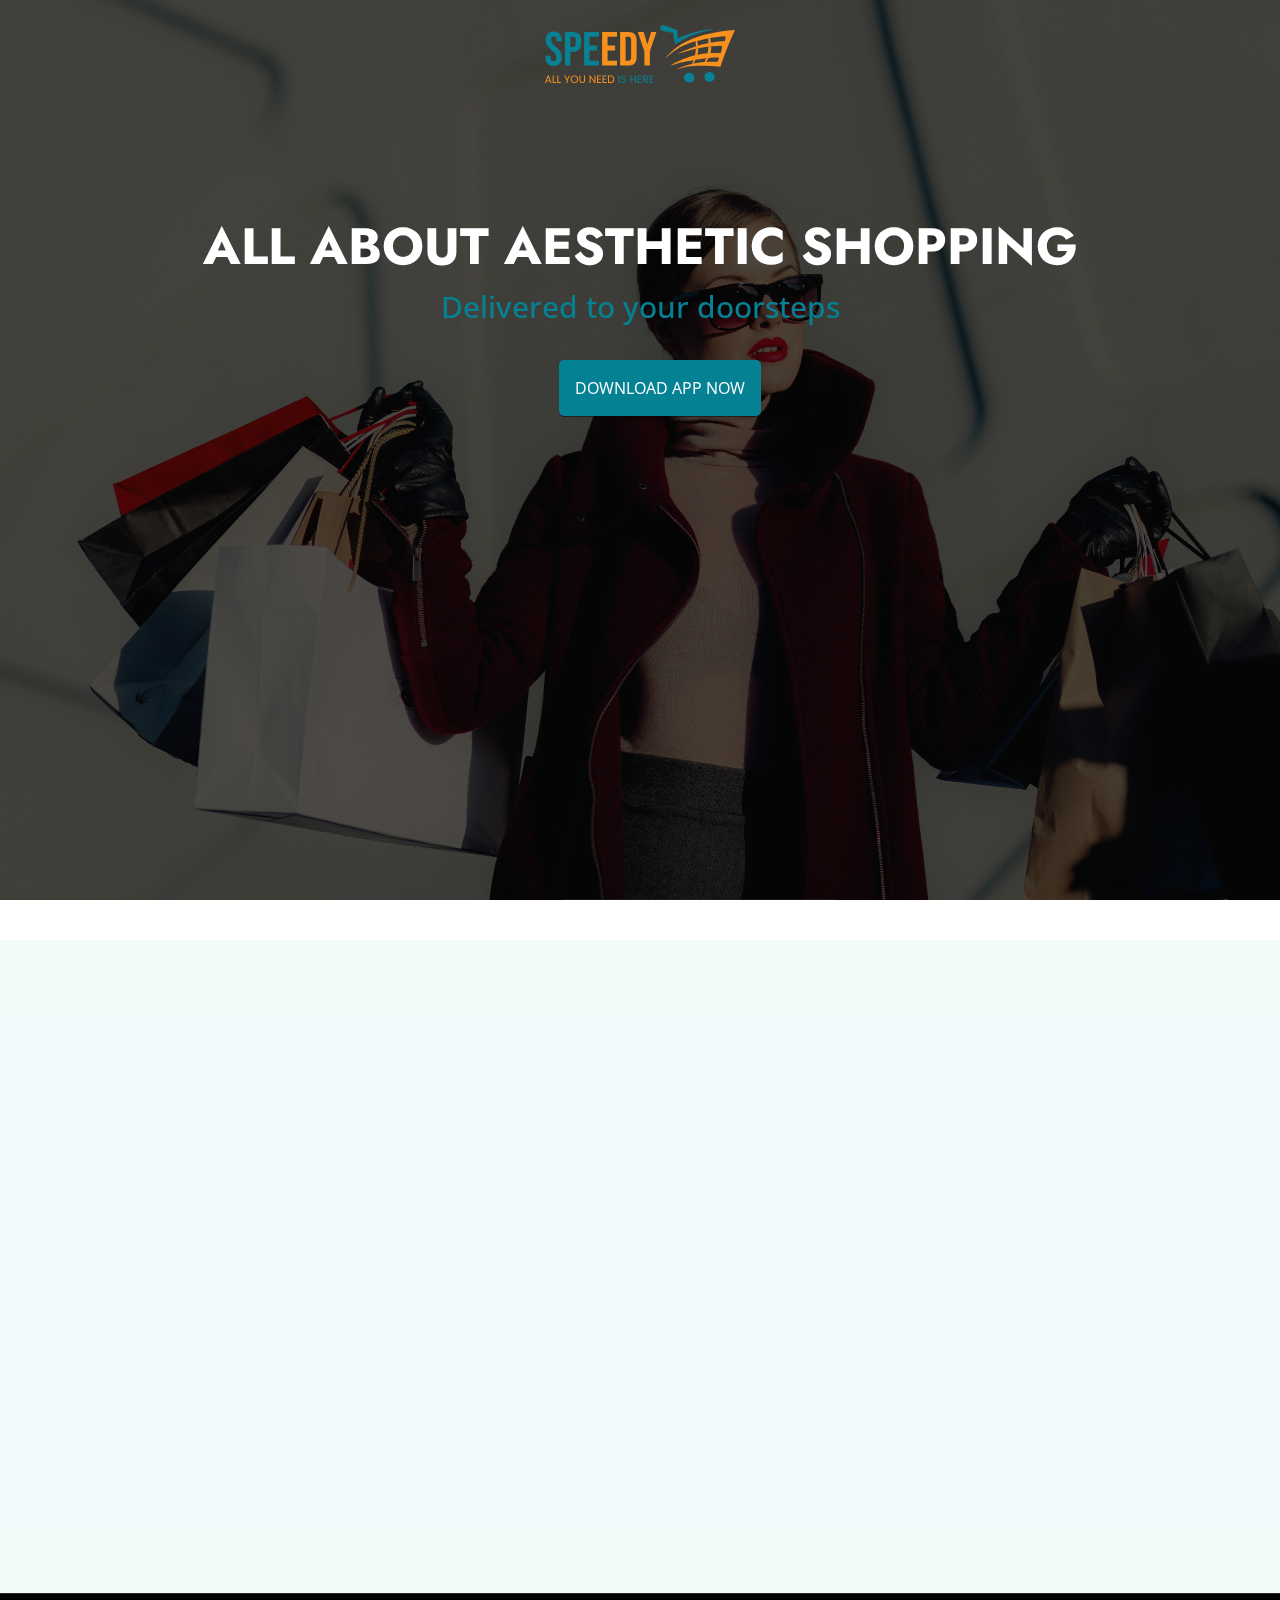
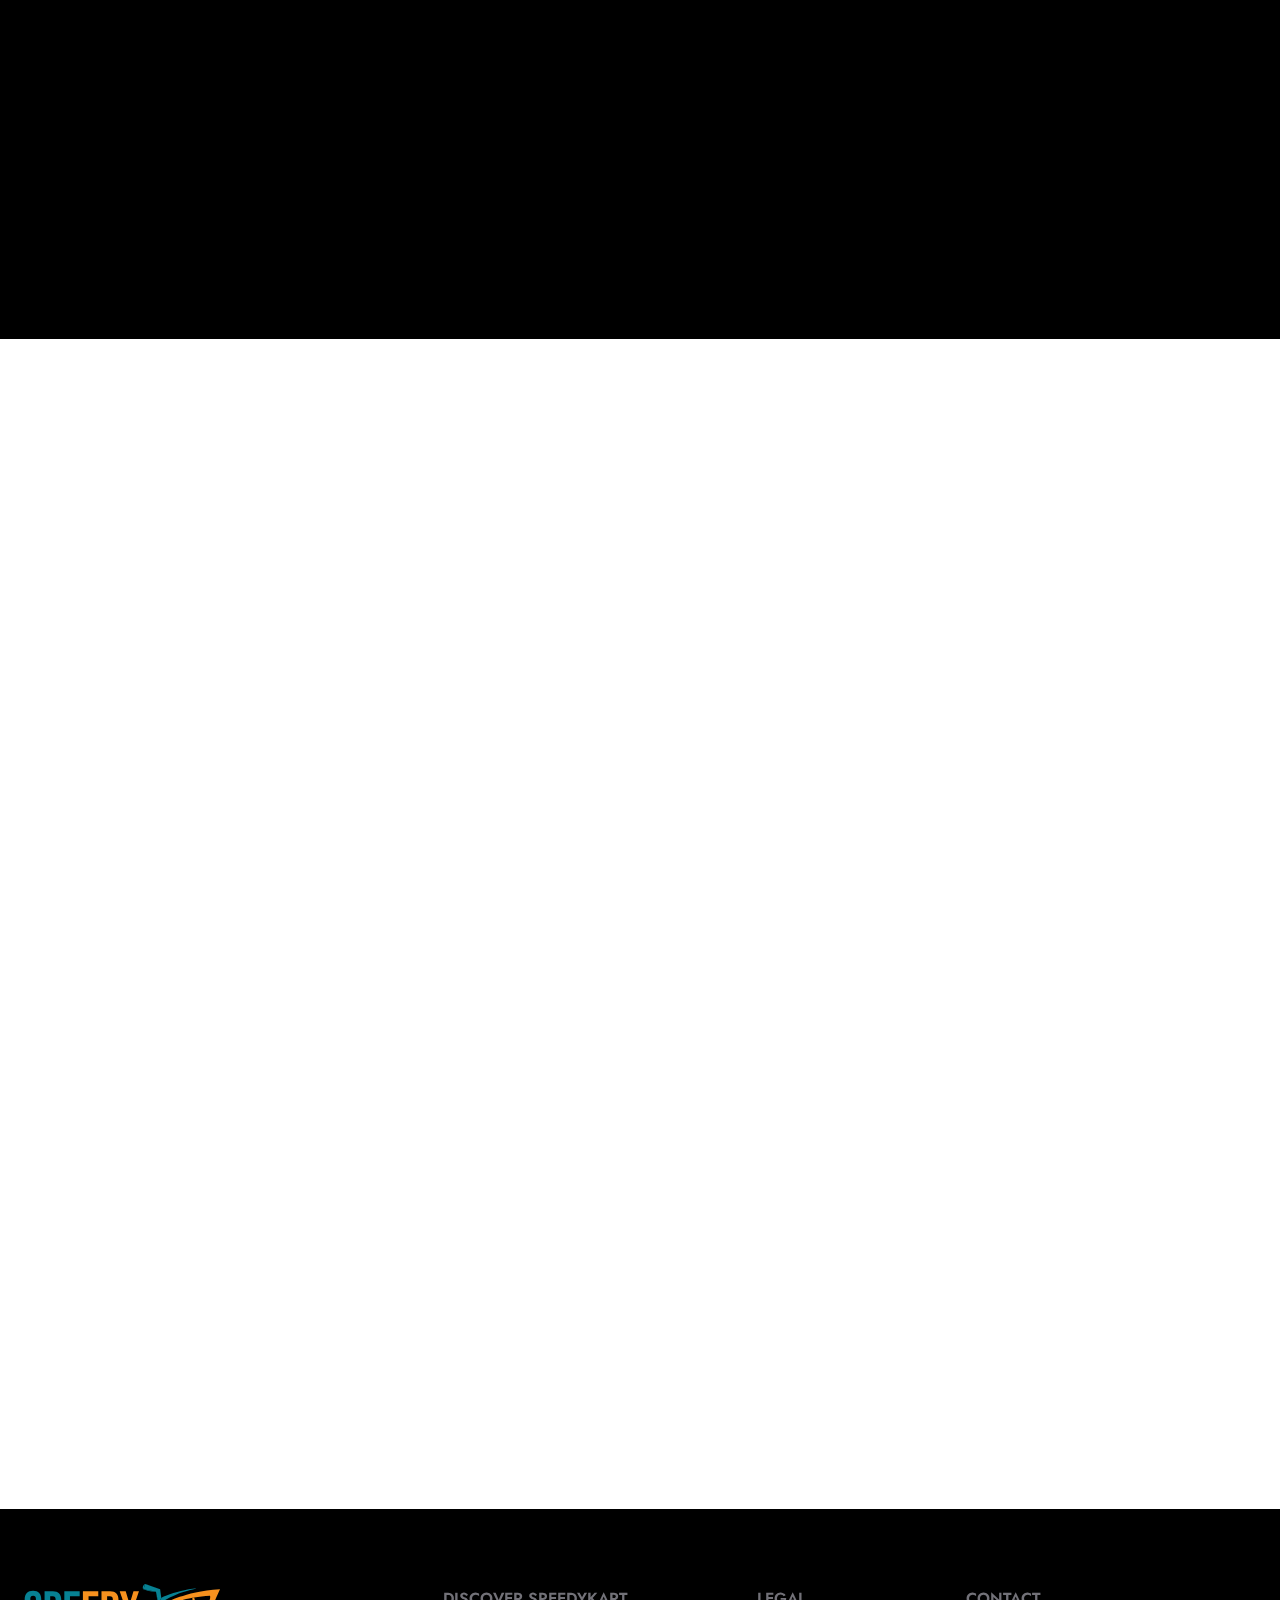
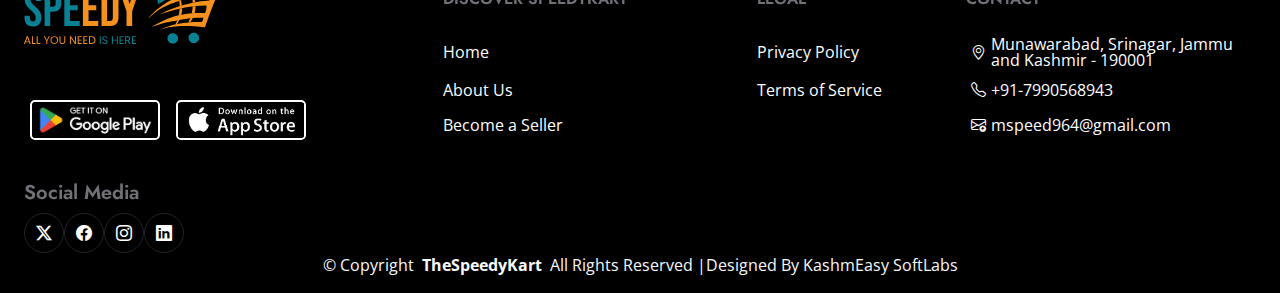
==== index.html @ 5833eb07 "Update index.html" ====
<!DOCTYPE html>
<html lang="en">

<head>
  <meta charset="utf-8">
  <meta content="width=device-width, initial-scale=1.0" name="viewport">
  <title>SpeedyKart</title>
  <meta content="" name="description">
  <meta content="" name="keywords">


  <link href="assets/img/splash_icon.png" rel="icon">
 
  <!-- Fonts -->
  <link href="https://fonts.googleapis.com" rel="preconnect">
  <link href="https://fonts.gstatic.com" rel="preconnect" crossorigin>
  <link
    href="https://fonts.googleapis.com/css2?family=Open+Sans:ital,wght@0,300;0,400;0,500;0,600;0,700;0,800;1,300;1,400;1,500;1,600;1,700;1,800&family=Poppins:ital,wght@0,100;0,200;0,300;0,400;0,500;0,600;0,700;0,800;0,900;1,100;1,200;1,300;1,400;1,500;1,600;1,700;1,800;1,900&family=Jost:ital,wght@0,100;0,200;0,300;0,400;0,500;0,600;0,700;0,800;0,900;1,100;1,200;1,300;1,400;1,500;1,600;1,700;1,800;1,900&display=swap"
    rel="stylesheet">

  <link href="assets/vendor/bootstrap/css/bootstrap.min.css" rel="stylesheet">
  <link href="assets/vendor/bootstrap-icons/bootstrap-icons.css" rel="stylesheet">
  <link href="assets/vendor/aos/aos.css" rel="stylesheet">
  <link href="assets/vendor/glightbox/css/glightbox.min.css" rel="stylesheet">
    <link href="assets/vendor/swiper/swiper-bundle.min.css" rel="stylesheet">
  <!-- Main CSS File -->
  <link href="./assets/css/main.css" rel="stylesheet">

</head>

<body>
 
  <header id="header" class="showcase">
    <div class="showcase-top">
      <img src="assets/img/Layer 1.svg" alt="">
    </div>
    <div class="showcase-content">
      <h1>all about aesthetic shopping</h1>
      <p>Delivered to your doorsteps</p>
      <a href="#download" class="button">
        download app now
      </a>
    </div>
    </header> 

    <!-- <div class="container-fluid container-xl position-relative d-flex align-items-center">

      <a href="index.html" class="logo d-flex align-items-center me-auto">
         <img src="assets/img/Layer 1.svg" alt="">   
      </a>

      <nav id="navmenu" class="navmenu">
        <ul>
          <li><a href="#" class="">Home</a></li>
          <li><a href="#about">About</a></li>
          <li><a href="#services">Services</a></li>
       
        
          <li><a href="#download">Contact</a></li> 
        </ul>
        <i class="mobile-nav-toggle d-xl-none bi bi-list"></i>
      </nav>

    </div>
  </header>


  <! -- Hero Section  -->
   <!-- <section id="hero" class="hero section">
    <div class="container-fluid">
      <div class="row">
      <div class="col-12 px-0" > 
           <div class="background" style="background-image:
             linear-gradient(to bottom, rgba(0, 0, 0, 0.0005), rgba(0, 0, 0, 0.3)),   
              url(./assets/img/fash.jpg); 
              background-size: cover; 
              background-position:center;
              height: 150vh;
              width:100vw">  
             <div class="col-lg-6 order-2 order-lg-1 d-flex flex-column justify-content-center" data-aos="zoom-out"> -->
              <!-- <img src="assets/img/Layer 1.svg" alt="" class="logo"> -->
              <!-- <h1>All About</h1>
              <p>Aesthetic Shopping</p> -->
               <!-- <h4>Delivered to your doorstep</h4>  -->

              <!-- <div class="d-flex"> -->
                <!-- <a href="#download" class="btn-get-started">Download Now</a>  -->
              <!-- </div> 
            </div>  -->
            <!-- <div class="col-lg-6 hero-img" data-aos="zoom-out" data-aos-delay="200">
            <img src="assets/img/shopp-removebg-preview.png" class="img-fluid animated" alt="">
          </div> -->
          <!-- </div>
          </div>
          </div> 
  </section>  -->
  


  <!-- Services Section -->
  <section id="services" class="services section">

    <div class="container section-title" data-aos="fade-up">
      <h2>SpeedyKart Services</h2>
      <p>Shop with ease and explore a wide range of products, or register as a vendor to start selling your own items
        today
        <br>Enjoy the convenience of quality shopping and seamless sales all in one place
      </p>
    </div>

    <div class="container">
      <div class="row gy-4">

        <div class="col-xl-3 col-md-6 d-flex" data-aos="fade-up" data-aos-delay="100">
          <div class="service-item position-relative">
            <div class="icon"><i class="bi bi-cart-check"></i></div>
            <h4><a href="#" class="stretched-link">Order your favourites</a></h4>
            <p>
              Add your favorite fashion, electronics, groceries, and more to your cart for a convenient one-stop
              shopping experience tailored to your unique needs.</p>
          </div>
        </div>

        <div class="col-xl-3 col-md-6 d-flex" data-aos="fade-up" data-aos-delay="200">
          <div class="service-item position-relative">
            <div class="icon"><i class="bi bi-bag-heart"></i></div>
            <h4><a href="#" class="stretched-link">Choose from the best around</a></h4>
            <p>Choose from a wide variety of products at unbeatable prices, available exclusively on SpeedyKart -
              Kashmir's top online store.</p>
          </div>
        </div>

        <div class="col-xl-3 col-md-6 d-flex" data-aos="fade-up" data-aos-delay="300">
          <div class="service-item position-relative">
            <div class="icon"><i class="bi bi-truck"></i></div>
            <h4><a href="#" class="stretched-link">Fast delivery at your doorstep</a></h4>
            <p>Enjoy fast delivery at your doorstep with SpeedyKart, Kashmir's premier online store for a wide variety
              of products.</p>
          </div>
        </div>

        <div class="col-xl-3 col-md-6 d-flex" data-aos="fade-up" data-aos-delay="400">
          <div class="service-item position-relative">
            <div class="icon"><i class="bi bi-credit-card-2-front"></i></div>
            <h4><a href="#" class="stretched-link">Safe payment methods</a></h4>
            <p>Experience fast delivery and safe payment methods with SpeedyKart, Kashmir's top online store for a wide
              variety of products.</p>
          </div>
        </div>
      </div>
    </div>
  </section>

  <!-- Call To Action Section -->
  <section id="call-to-action" class="call-to-action section">

    <img src="assets/img/pexels-chloekalaartist-1043473.jpg" alt="">

    <div class="container">

      <div class="row" data-aos="zoom-in" data-aos-delay="100">
        <div class="col-xl-9 text-center text-xl-start">
          <h3>Shop with best deals!</h3>
          <p>Shop with the best deals, offers, and discounts <br>at SpeedyKart, Kashmir's premier online store with fast
            delivery and safe payments</p>
        </div>
        <div class="col-xl-3 cta-btn-container text-center">
          <!-- <div class="icon"><i class="bi bi-cart-check"></i></div> -->
          <!-- <a class="cta-btn align-middle" href="#">Check</a> -->
        </div>
      </div>
    </div>
  </section>

  <!-- <div class="container section-title mt-5" data-aos="fade-up">
    <h2>Download</h2>
    </div>  -->
  <section id="download" class="download-section" data-aos="slide-right" data -aos-delay="100">
    <div class="container">
      <div class="row">
        <div class="col-sm-12 container innerapp-wrapper" style="background:#fa9107; height: 70vh; border-radius: 10px;">
          <div class="row">
            <div class="col-lg-5 col-md-12 align-self-center,order-2">
              <div class="app-screen">
                <!-- <div class="w-50"> -->
                  <!-- <img src="assets/img/mob-clips.png" class="position-absolute" style="bottom:200px; right:-100px;" /> -->
                  <img src="assets/img/mobileview2.png" alt="" class="screen w-25">
                   <!-- class="position-absolute" style="bottom:70px;" --> 
                </div>
              </div>

              <div class="col-lg-7 col-md-12 align-self-center order-1">
                <div class="app-content">
              <h3>Download Our App Today!</h3>
              <p>
                Get it now from the Apple App Store and Google Play Store!
              </p>
              <div class="downloads-container">
                <a href="#" target="blank" class="btn">
                    <img src="assets/img/google-play2.png" alt="" class="downloads">
                  </a>
                <a href="#" target="blank" class="btn">
                    <img src="assets/img/download2.png" alt="" class="downloads">
                  </a>
              </div>
            </div>
          </div>
        </div>
      </div>
    </div>
    </div>
  </section>

   

  <!-- About Section -->
  <section id="about" class="about section">

    <div class="container section-title" data-aos="fade-up">
      <h2>About Us</h2>
    </div>
    <div class="container">
      <div class="row gy-4">
        <div class="col-lg-6 content" data-aos="fade-up" data-aos-delay="100">
          <p>

          </p>
          <ul>
            <li><i class="bi bi-check2-circle"></i> <span>ONLINE SHOPPING MADE EASY AT SPEEDYKART</span></li>
            <li><i class="bi bi-check2-circle"></i> <span>BEST ONLINE BUSINESS SITE IN KASHMIR FOR FASHION</span></li>
            <li><i class="bi bi-check2-circle"></i> <span>WIDE RANGE OF PRODUCTS AT UNBEATABLE PRICES</span></li>
          </ul>
        </div>
        <div class="col-lg-6" data-aos="fade-up" data-aos-delay="200">
          <p>Welcome to SpeedyKart, Kashmir's premier online shopping destination. Our platform offers an effortless
            shopping experience with a wide range of products at unbeatable prices. As the best online business site for
            fashion in Kashmir, SpeedyKart ensures you have access to the latest trends and essential items, all from
            the comfort of your home.

            For vendors, SpeedyKart provides an exceptional platform to reach a broader audience, ensuring seamless
            transactions and dedicated support. Join us today and experience the best services in Kashmir, where
            convenience meets quality.</p>
        </div>
      </div>
    </div>
  </section>

  <div class="container-fluid footer-top">
    <div class="row px-0 mx-0">
      <div class="col-lg-4 col-md-6 footer-about">
        <img src="assets/img/Layer 1.svg" alt="Brand Logo" style="height:60px" class="logos w-90">

        <div class="footer-contact">
          <div class="downloads-bottom">
            <a href="#" target="blank" class="btn">
                <img src="assets/img/google-play2.png" alt="" style="height:40px" class="download">
              </a>
            <a href="#" target="blank" class="btn">
                <img src="assets/img/download2.png" alt="" style="height:40px" class="download">
              </a>
          </div>
        </div>
      </div>

      <div class="col-lg-3 col-md-3 footer-links d-block justify-content-center">
        <h4>DISCOVER SPEEDYKART</h4>
        <ul>
       
          <li><a href="#">Home</a></li>
          <li><a href="#about">About Us</a></li>
          <li><a href="#about">Become a Seller</a></li>
        </ul>
      </div>
      
      <div class="col-lg-2 col-md-3 footer-links d-block justify-content-center">
        <h4>LEGAL</h4>
        <ul>
          <li><a href="privacy.html">Privacy
            Policy</a></li>
          <li><a href="terms.html">Terms of
            Service</a>
          </li>
        </ul>
      </div>
      <div class="col-lg-3 col-md-3 footer-links">
        <h4>CONTACT</h4>
        <ul>
          <li>
            <i class="bi bi-geo-alt"></i> 
            <a href="#">Munawarabad, Srinagar, Jammu and
              Kashmir - 190001</a></li>
          <li><i class="bi bi-telephone"></i> <a href="#">+91-7990568943</a></li>
          <li><i class="bi bi-envelope-arrow-up"></i> <a href="#">mspeed964@gmail.com</a></li>
        </ul>
      </div>
      <div class="follow d-block">
        <h4>Social Media</h4>
        <div class="social-links d-flex">
          <a href=""><i class="bi bi-twitter-x p-2"></i></a>
          <a href=""><i class="bi bi-facebook p-2"></i></a>
          <a href=""><i class="bi bi-instagram p-2"></i></a>
          <a href=""><i class="bi bi-linkedin p-2"></i></a>
        </div>
      
  <div class="container-fluid copyright text-center text-light">
    <p>© <span>Copyright</span> <strong class="px-1 sitename">TheSpeedyKart</strong> <span>All Rights Reserved |Designed By KashmEasy
        SoftLabs</span></p>
  </div>

  <!-- Scroll Top  -->
  <a href="#" id="scroll-top" class="scroll-top d-flex align-items-center justify-content-center"><i
      class="bi bi-arrow-up-short"></i></a>


  <!-- Vendor JS Files -->
  <script src="assets/vendor/bootstrap/js/bootstrap.bundle.min.js"></script>
  <script src="assets/vendor/php-email-form/validate.js"></script>
  <script src="assets/vendor/aos/aos.js"></script>
  <script src="assets/vendor/glightbox/js/glightbox.min.js"></script>
  <script src="assets/vendor/swiper/swiper-bundle.min.js"></script>
  <script src="assets/vendor/waypoints/noframework.waypoints.js"></script>
  <script src="assets/vendor/imagesloaded/imagesloaded.pkgd.min.js"></script>
  <script src="assets/vendor/isotope-layout/isotope.pkgd.min.js"></script>

  <!-- Main JS File -->
  <script src="assets/js/main.js"></script>
  <script>
    AOS.init();
  </script>
</body>

</html>
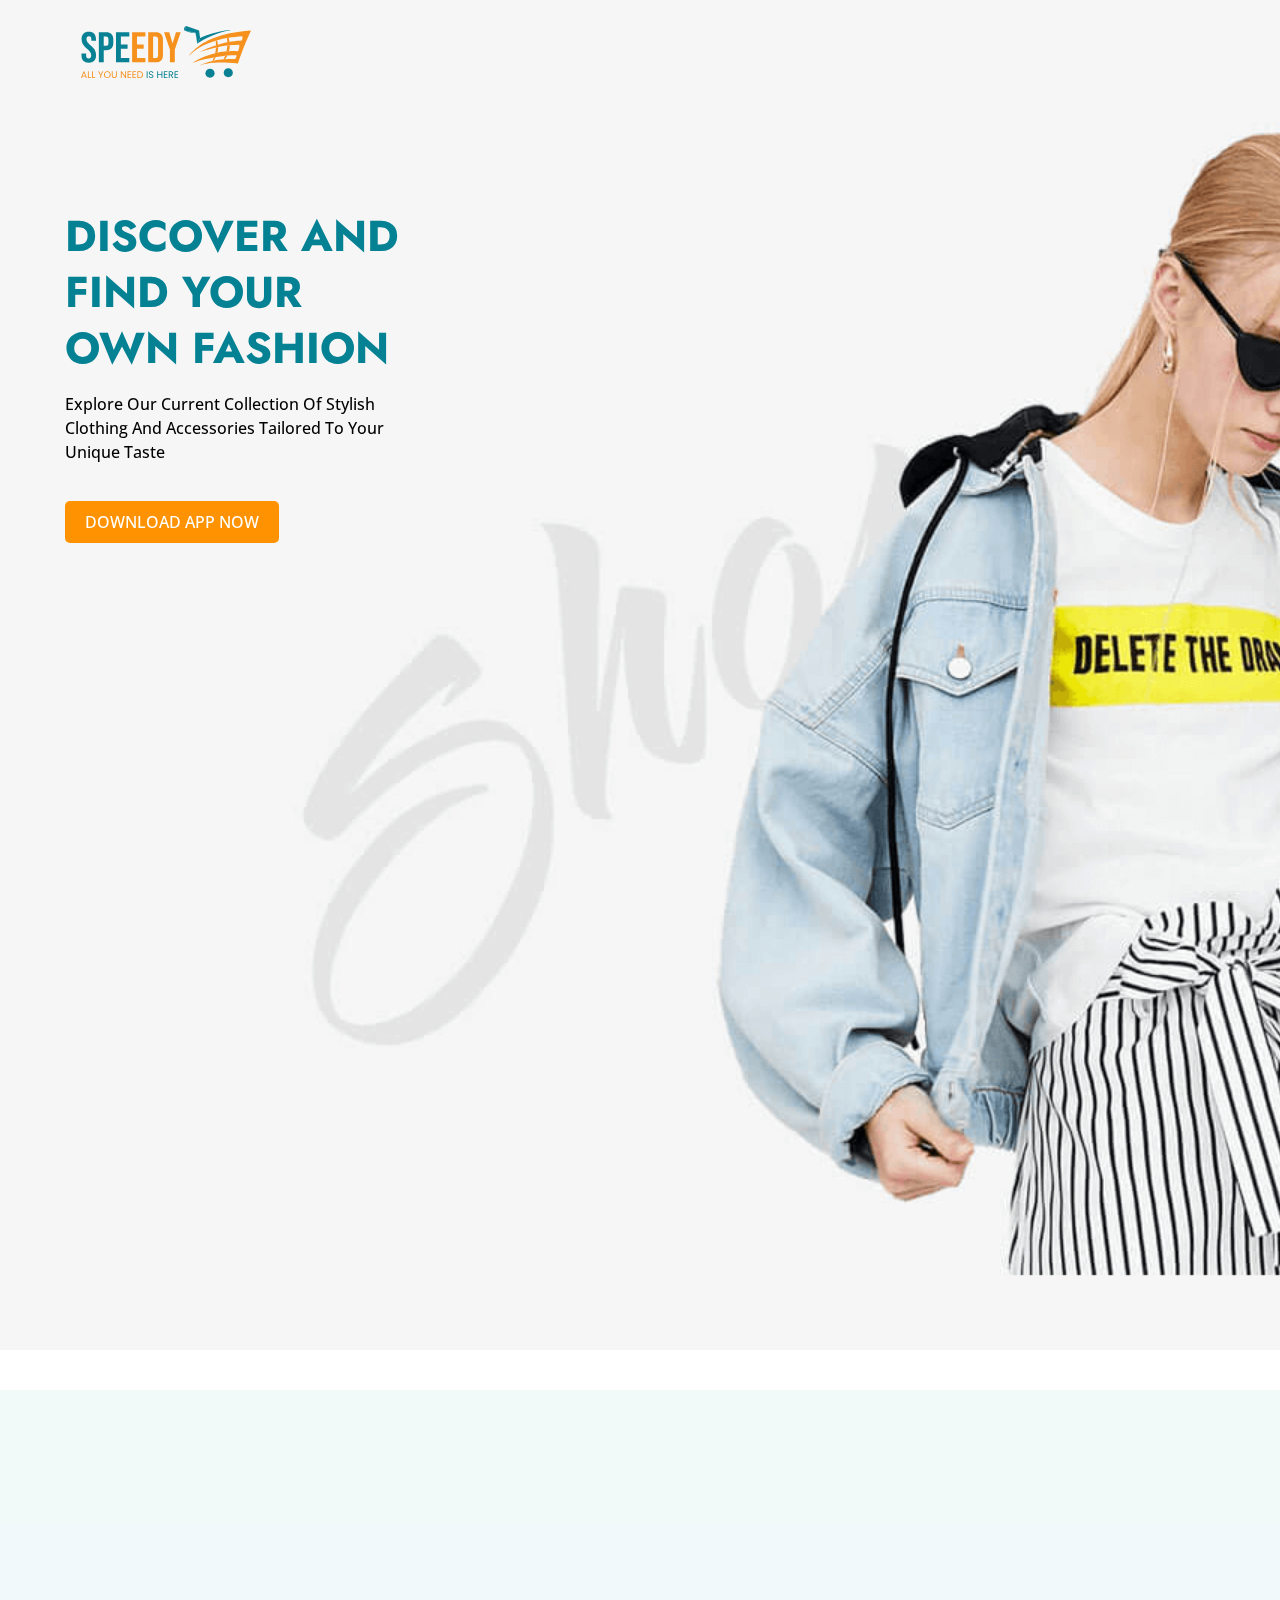
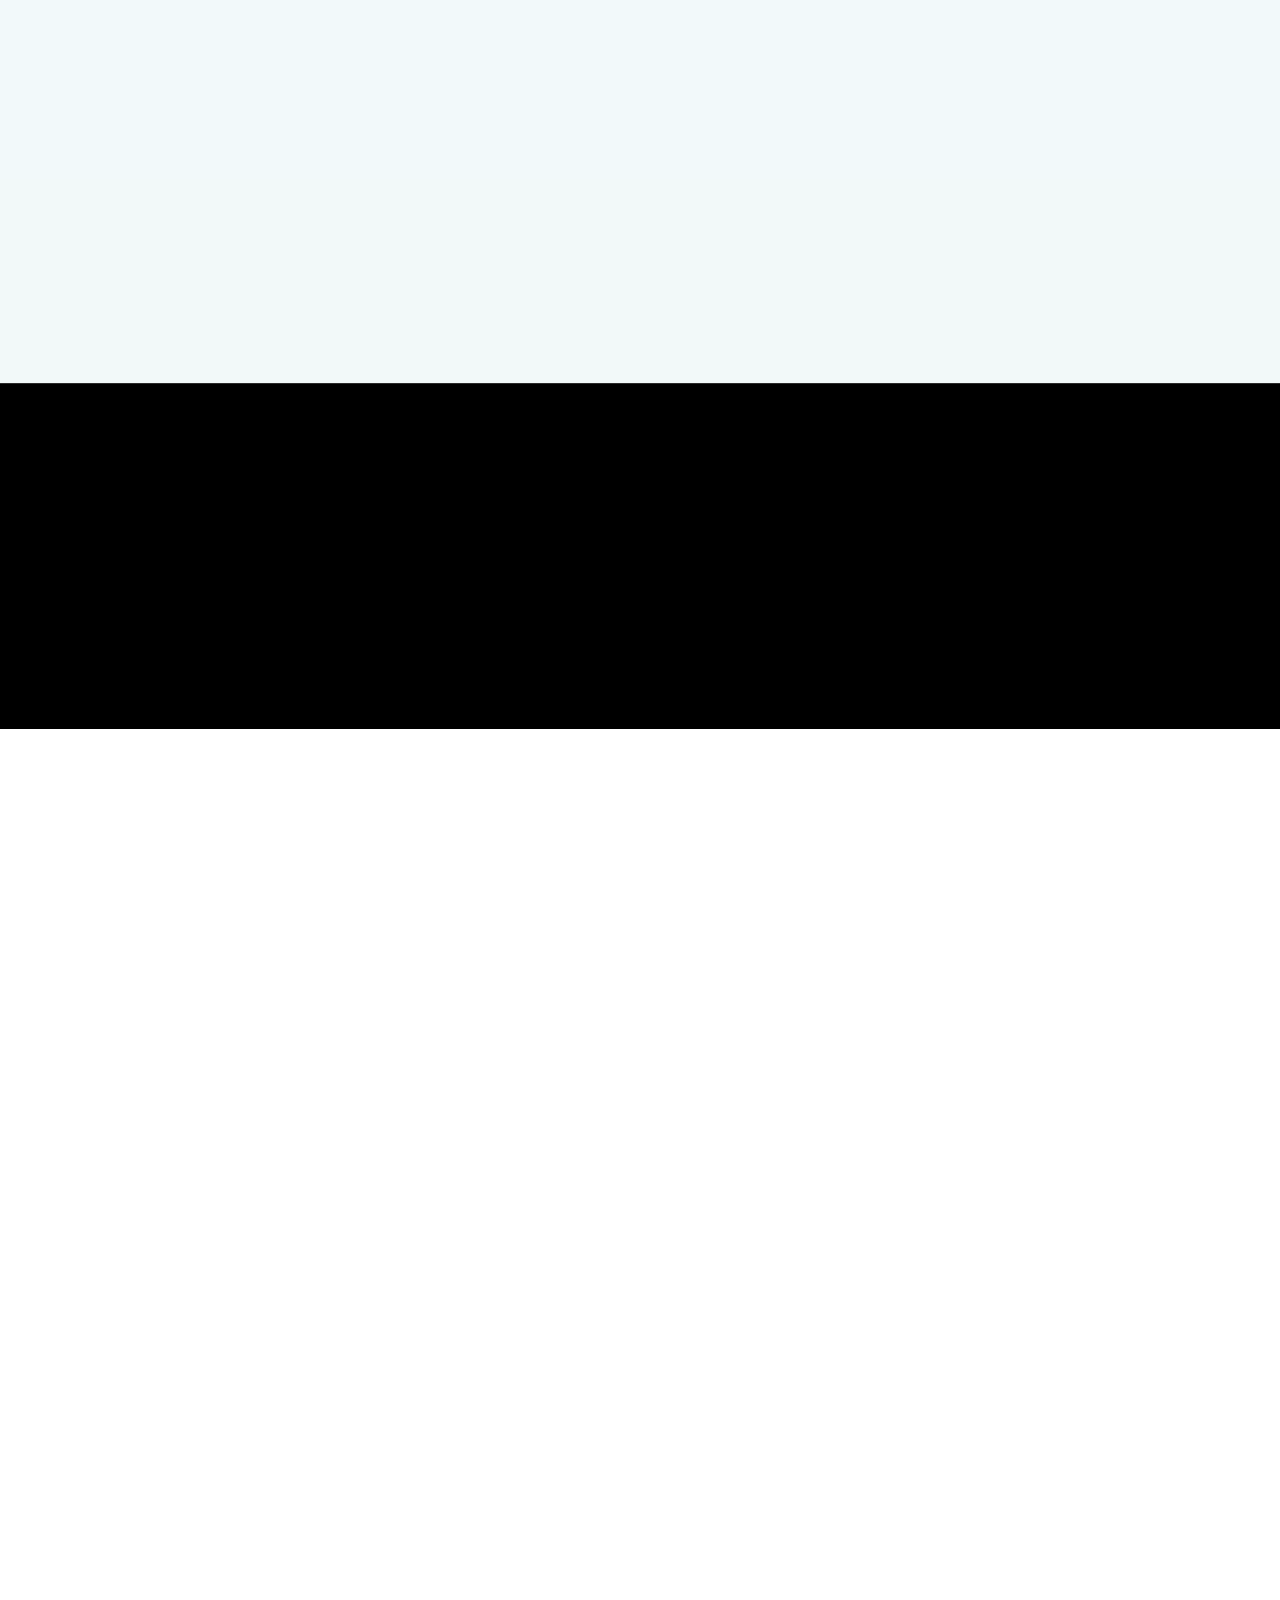
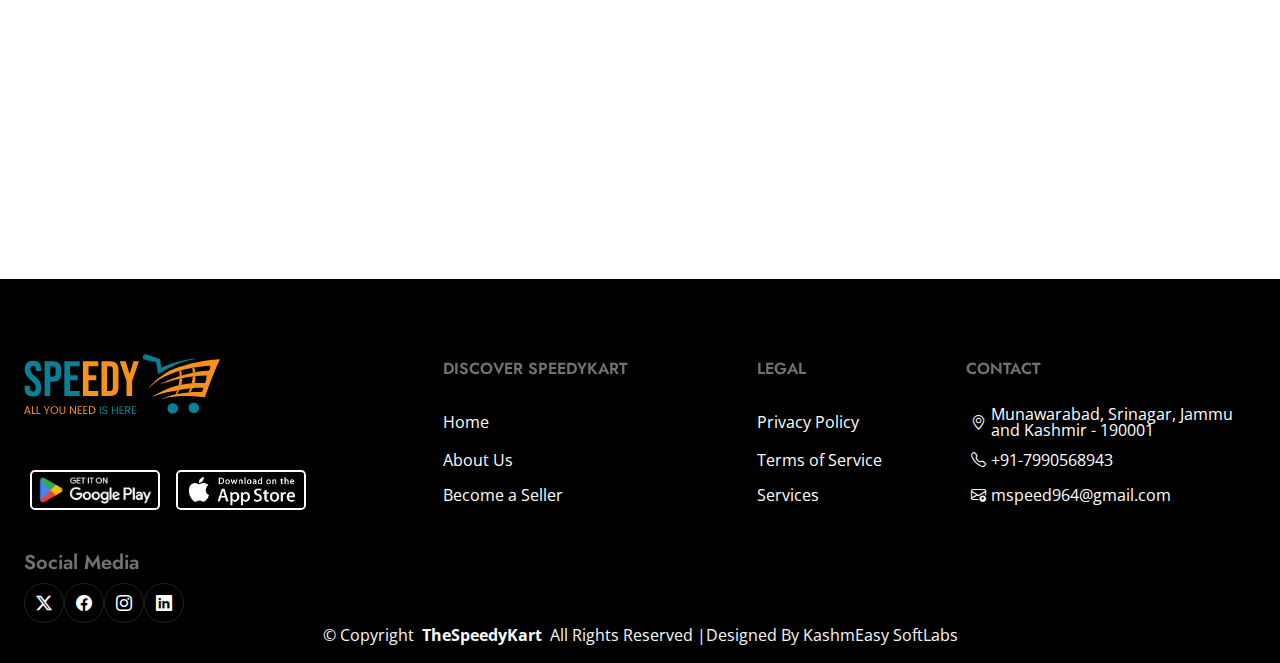
==== commit 6ca9a253: "changes" ====
--- a/index.html
+++ b/index.html
@@ -1,332 +1,282 @@
-<!DOCTYPE html>
-<html lang="en">
-
-<head>
-  <meta charset="utf-8">
-  <meta content="width=device-width, initial-scale=1.0" name="viewport">
-  <title>SpeedyKart</title>
-  <meta content="" name="description">
-  <meta content="" name="keywords">
-
-
-  <link href="assets/img/splash_icon.png" rel="icon">
- 
-  <!-- Fonts -->
-  <link href="https://fonts.googleapis.com" rel="preconnect">
-  <link href="https://fonts.gstatic.com" rel="preconnect" crossorigin>
-  <link
-    href="https://fonts.googleapis.com/css2?family=Open+Sans:ital,wght@0,300;0,400;0,500;0,600;0,700;0,800;1,300;1,400;1,500;1,600;1,700;1,800&family=Poppins:ital,wght@0,100;0,200;0,300;0,400;0,500;0,600;0,700;0,800;0,900;1,100;1,200;1,300;1,400;1,500;1,600;1,700;1,800;1,900&family=Jost:ital,wght@0,100;0,200;0,300;0,400;0,500;0,600;0,700;0,800;0,900;1,100;1,200;1,300;1,400;1,500;1,600;1,700;1,800;1,900&display=swap"
-    rel="stylesheet">
-
-  <link href="assets/vendor/bootstrap/css/bootstrap.min.css" rel="stylesheet">
-  <link href="assets/vendor/bootstrap-icons/bootstrap-icons.css" rel="stylesheet">
-  <link href="assets/vendor/aos/aos.css" rel="stylesheet">
-  <link href="assets/vendor/glightbox/css/glightbox.min.css" rel="stylesheet">
-    <link href="assets/vendor/swiper/swiper-bundle.min.css" rel="stylesheet">
-  <!-- Main CSS File -->
-  <link href="./assets/css/main.css" rel="stylesheet">
-
-</head>
-
-<body>
- 
-  <header id="header" class="showcase">
-    <div class="showcase-top">
-      <img src="assets/img/Layer 1.svg" alt="">
-    </div>
-    <div class="showcase-content">
-      <h1>all about aesthetic shopping</h1>
-      <p>Delivered to your doorsteps</p>
-      <a href="#download" class="button">
-        download app now
-      </a>
-    </div>
-    </header> 
-
-    <!-- <div class="container-fluid container-xl position-relative d-flex align-items-center">
-
-      <a href="index.html" class="logo d-flex align-items-center me-auto">
-         <img src="assets/img/Layer 1.svg" alt="">   
-      </a>
-
-      <nav id="navmenu" class="navmenu">
-        <ul>
-          <li><a href="#" class="">Home</a></li>
-          <li><a href="#about">About</a></li>
-          <li><a href="#services">Services</a></li>
-       
-        
-          <li><a href="#download">Contact</a></li> 
-        </ul>
-        <i class="mobile-nav-toggle d-xl-none bi bi-list"></i>
-      </nav>
-
-    </div>
-  </header>
-
-
-  <! -- Hero Section  -->
-   <!-- <section id="hero" class="hero section">
-    <div class="container-fluid">
-      <div class="row">
-      <div class="col-12 px-0" > 
-           <div class="background" style="background-image:
-             linear-gradient(to bottom, rgba(0, 0, 0, 0.0005), rgba(0, 0, 0, 0.3)),   
-              url(./assets/img/fash.jpg); 
-              background-size: cover; 
-              background-position:center;
-              height: 150vh;
-              width:100vw">  
-             <div class="col-lg-6 order-2 order-lg-1 d-flex flex-column justify-content-center" data-aos="zoom-out"> -->
-              <!-- <img src="assets/img/Layer 1.svg" alt="" class="logo"> -->
-              <!-- <h1>All About</h1>
-              <p>Aesthetic Shopping</p> -->
-               <!-- <h4>Delivered to your doorstep</h4>  -->
-
-              <!-- <div class="d-flex"> -->
-                <!-- <a href="#download" class="btn-get-started">Download Now</a>  -->
-              <!-- </div> 
-            </div>  -->
-            <!-- <div class="col-lg-6 hero-img" data-aos="zoom-out" data-aos-delay="200">
-            <img src="assets/img/shopp-removebg-preview.png" class="img-fluid animated" alt="">
-          </div> -->
-          <!-- </div>
-          </div>
-          </div> 
-  </section>  -->
-  
-
-
-  <!-- Services Section -->
-  <section id="services" class="services section">
-
-    <div class="container section-title" data-aos="fade-up">
-      <h2>SpeedyKart Services</h2>
-      <p>Shop with ease and explore a wide range of products, or register as a vendor to start selling your own items
-        today
-        <br>Enjoy the convenience of quality shopping and seamless sales all in one place
-      </p>
-    </div>
-
-    <div class="container">
-      <div class="row gy-4">
-
-        <div class="col-xl-3 col-md-6 d-flex" data-aos="fade-up" data-aos-delay="100">
-          <div class="service-item position-relative">
-            <div class="icon"><i class="bi bi-cart-check"></i></div>
-            <h4><a href="#" class="stretched-link">Order your favourites</a></h4>
-            <p>
-              Add your favorite fashion, electronics, groceries, and more to your cart for a convenient one-stop
-              shopping experience tailored to your unique needs.</p>
-          </div>
-        </div>
-
-        <div class="col-xl-3 col-md-6 d-flex" data-aos="fade-up" data-aos-delay="200">
-          <div class="service-item position-relative">
-            <div class="icon"><i class="bi bi-bag-heart"></i></div>
-            <h4><a href="#" class="stretched-link">Choose from the best around</a></h4>
-            <p>Choose from a wide variety of products at unbeatable prices, available exclusively on SpeedyKart -
-              Kashmir's top online store.</p>
-          </div>
-        </div>
-
-        <div class="col-xl-3 col-md-6 d-flex" data-aos="fade-up" data-aos-delay="300">
-          <div class="service-item position-relative">
-            <div class="icon"><i class="bi bi-truck"></i></div>
-            <h4><a href="#" class="stretched-link">Fast delivery at your doorstep</a></h4>
-            <p>Enjoy fast delivery at your doorstep with SpeedyKart, Kashmir's premier online store for a wide variety
-              of products.</p>
-          </div>
-        </div>
-
-        <div class="col-xl-3 col-md-6 d-flex" data-aos="fade-up" data-aos-delay="400">
-          <div class="service-item position-relative">
-            <div class="icon"><i class="bi bi-credit-card-2-front"></i></div>
-            <h4><a href="#" class="stretched-link">Safe payment methods</a></h4>
-            <p>Experience fast delivery and safe payment methods with SpeedyKart, Kashmir's top online store for a wide
-              variety of products.</p>
-          </div>
-        </div>
-      </div>
-    </div>
-  </section>
-
-  <!-- Call To Action Section -->
-  <section id="call-to-action" class="call-to-action section">
-
-    <img src="assets/img/pexels-chloekalaartist-1043473.jpg" alt="">
-
-    <div class="container">
-
-      <div class="row" data-aos="zoom-in" data-aos-delay="100">
-        <div class="col-xl-9 text-center text-xl-start">
-          <h3>Shop with best deals!</h3>
-          <p>Shop with the best deals, offers, and discounts <br>at SpeedyKart, Kashmir's premier online store with fast
-            delivery and safe payments</p>
-        </div>
-        <div class="col-xl-3 cta-btn-container text-center">
-          <!-- <div class="icon"><i class="bi bi-cart-check"></i></div> -->
-          <!-- <a class="cta-btn align-middle" href="#">Check</a> -->
-        </div>
-      </div>
-    </div>
-  </section>
-
-  <!-- <div class="container section-title mt-5" data-aos="fade-up">
-    <h2>Download</h2>
-    </div>  -->
-  <section id="download" class="download-section" data-aos="slide-right" data -aos-delay="100">
-    <div class="container">
-      <div class="row">
-        <div class="col-sm-12 container innerapp-wrapper" style="background:#fa9107; height: 70vh; border-radius: 10px;">
-          <div class="row">
-            <div class="col-lg-5 col-md-12 align-self-center,order-2">
-              <div class="app-screen">
-                <!-- <div class="w-50"> -->
-                  <!-- <img src="assets/img/mob-clips.png" class="position-absolute" style="bottom:200px; right:-100px;" /> -->
-                  <img src="assets/img/mobileview2.png" alt="" class="screen w-25">
-                   <!-- class="position-absolute" style="bottom:70px;" --> 
-                </div>
-              </div>
-
-              <div class="col-lg-7 col-md-12 align-self-center order-1">
-                <div class="app-content">
-              <h3>Download Our App Today!</h3>
-              <p>
-                Get it now from the Apple App Store and Google Play Store!
-              </p>
-              <div class="downloads-container">
-                <a href="#" target="blank" class="btn">
-                    <img src="assets/img/google-play2.png" alt="" class="downloads">
-                  </a>
-                <a href="#" target="blank" class="btn">
-                    <img src="assets/img/download2.png" alt="" class="downloads">
-                  </a>
-              </div>
-            </div>
-          </div>
-        </div>
-      </div>
-    </div>
-    </div>
-  </section>
-
-   
-
-  <!-- About Section -->
-  <section id="about" class="about section">
-
-    <div class="container section-title" data-aos="fade-up">
-      <h2>About Us</h2>
-    </div>
-    <div class="container">
-      <div class="row gy-4">
-        <div class="col-lg-6 content" data-aos="fade-up" data-aos-delay="100">
-          <p>
-
-          </p>
-          <ul>
-            <li><i class="bi bi-check2-circle"></i> <span>ONLINE SHOPPING MADE EASY AT SPEEDYKART</span></li>
-            <li><i class="bi bi-check2-circle"></i> <span>BEST ONLINE BUSINESS SITE IN KASHMIR FOR FASHION</span></li>
-            <li><i class="bi bi-check2-circle"></i> <span>WIDE RANGE OF PRODUCTS AT UNBEATABLE PRICES</span></li>
-          </ul>
-        </div>
-        <div class="col-lg-6" data-aos="fade-up" data-aos-delay="200">
-          <p>Welcome to SpeedyKart, Kashmir's premier online shopping destination. Our platform offers an effortless
-            shopping experience with a wide range of products at unbeatable prices. As the best online business site for
-            fashion in Kashmir, SpeedyKart ensures you have access to the latest trends and essential items, all from
-            the comfort of your home.
-
-            For vendors, SpeedyKart provides an exceptional platform to reach a broader audience, ensuring seamless
-            transactions and dedicated support. Join us today and experience the best services in Kashmir, where
-            convenience meets quality.</p>
-        </div>
-      </div>
-    </div>
-  </section>
-
-  <div class="container-fluid footer-top">
-    <div class="row px-0 mx-0">
-      <div class="col-lg-4 col-md-6 footer-about">
-        <img src="assets/img/Layer 1.svg" alt="Brand Logo" style="height:60px" class="logos w-90">
-
-        <div class="footer-contact">
-          <div class="downloads-bottom">
-            <a href="#" target="blank" class="btn">
-                <img src="assets/img/google-play2.png" alt="" style="height:40px" class="download">
-              </a>
-            <a href="#" target="blank" class="btn">
-                <img src="assets/img/download2.png" alt="" style="height:40px" class="download">
-              </a>
-          </div>
-        </div>
-      </div>
-
-      <div class="col-lg-3 col-md-3 footer-links d-block justify-content-center">
-        <h4>DISCOVER SPEEDYKART</h4>
-        <ul>
-       
-          <li><a href="#">Home</a></li>
-          <li><a href="#about">About Us</a></li>
-          <li><a href="#about">Become a Seller</a></li>
-        </ul>
-      </div>
-      
-      <div class="col-lg-2 col-md-3 footer-links d-block justify-content-center">
-        <h4>LEGAL</h4>
-        <ul>
-          <li><a href="privacy.html">Privacy
-            Policy</a></li>
-          <li><a href="terms.html">Terms of
-            Service</a>
-          </li>
-        </ul>
-      </div>
-      <div class="col-lg-3 col-md-3 footer-links">
-        <h4>CONTACT</h4>
-        <ul>
-          <li>
-            <i class="bi bi-geo-alt"></i> 
-            <a href="#">Munawarabad, Srinagar, Jammu and
-              Kashmir - 190001</a></li>
-          <li><i class="bi bi-telephone"></i> <a href="#">+91-7990568943</a></li>
-          <li><i class="bi bi-envelope-arrow-up"></i> <a href="#">mspeed964@gmail.com</a></li>
-        </ul>
-      </div>
-      <div class="follow d-block">
-        <h4>Social Media</h4>
-        <div class="social-links d-flex">
-          <a href=""><i class="bi bi-twitter-x p-2"></i></a>
-          <a href=""><i class="bi bi-facebook p-2"></i></a>
-          <a href=""><i class="bi bi-instagram p-2"></i></a>
-          <a href=""><i class="bi bi-linkedin p-2"></i></a>
-        </div>
-      
-  <div class="container-fluid copyright text-center text-light">
-    <p>© <span>Copyright</span> <strong class="px-1 sitename">TheSpeedyKart</strong> <span>All Rights Reserved |Designed By KashmEasy
-        SoftLabs</span></p>
-  </div>
-
-  <!-- Scroll Top  -->
-  <a href="#" id="scroll-top" class="scroll-top d-flex align-items-center justify-content-center"><i
-      class="bi bi-arrow-up-short"></i></a>
-
-
-  <!-- Vendor JS Files -->
-  <script src="assets/vendor/bootstrap/js/bootstrap.bundle.min.js"></script>
-  <script src="assets/vendor/php-email-form/validate.js"></script>
-  <script src="assets/vendor/aos/aos.js"></script>
-  <script src="assets/vendor/glightbox/js/glightbox.min.js"></script>
-  <script src="assets/vendor/swiper/swiper-bundle.min.js"></script>
-  <script src="assets/vendor/waypoints/noframework.waypoints.js"></script>
-  <script src="assets/vendor/imagesloaded/imagesloaded.pkgd.min.js"></script>
-  <script src="assets/vendor/isotope-layout/isotope.pkgd.min.js"></script>
-
-  <!-- Main JS File -->
-  <script src="assets/js/main.js"></script>
-  <script>
-    AOS.init();
-  </script>
-</body>
-
-</html>
+<!DOCTYPE html>
+<html lang="en">
+
+<head>
+  <meta charset="utf-8">
+  <meta content="width=device-width, initial-scale=1.0" name="viewport">
+  <title>SpeedyKart</title>
+  <meta content="" name="description">
+  <meta content="" name="keywords">
+
+
+  <link href="assets/img/splash_icon.png" rel="icon">
+ 
+  <!-- Fonts -->
+  <link href="https://fonts.googleapis.com" rel="preconnect">
+  <link href="https://fonts.gstatic.com" rel="preconnect" crossorigin>
+  <link
+    href="https://fonts.googleapis.com/css2?family=Open+Sans:ital,wght@0,300;0,400;0,500;0,600;0,700;0,800;1,300;1,400;1,500;1,600;1,700;1,800&family=Poppins:ital,wght@0,100;0,200;0,300;0,400;0,500;0,600;0,700;0,800;0,900;1,100;1,200;1,300;1,400;1,500;1,600;1,700;1,800;1,900&family=Jost:ital,wght@0,100;0,200;0,300;0,400;0,500;0,600;0,700;0,800;0,900;1,100;1,200;1,300;1,400;1,500;1,600;1,700;1,800;1,900&display=swap"
+    rel="stylesheet">
+
+  <link href="assets/vendor/bootstrap/css/bootstrap.min.css" rel="stylesheet">
+  <link href="assets/vendor/bootstrap-icons/bootstrap-icons.css" rel="stylesheet">
+  <link href="assets/vendor/aos/aos.css" rel="stylesheet">
+  <link href="assets/vendor/glightbox/css/glightbox.min.css" rel="stylesheet">
+    <link href="assets/vendor/swiper/swiper-bundle.min.css" rel="stylesheet">
+  <!-- Main CSS File -->
+  <link href="./assets/css/main.css" rel="stylesheet">
+
+</head>
+  
+<body>
+  <header id="header" class="showcase">
+    <div class="showcase-top">
+      <img src="assets/img/Layer 1.svg" alt="">
+    </div>
+    <div class="showcase-content" data-aos="fade-up" data-aos-delay="100">
+      <h1>Discover And <br>Find Your<br>Own Fashion</h1>
+      <p>Explore Our Current Collection Of Stylish<br>Clothing And Accessories Tailored To Your <br>Unique Taste</p>
+      <span><a href="#download" class="button">
+        download app now
+      </a>
+    </span>
+    </div>
+    </header> 
+
+    
+  <!-- Services Section -->
+  <section id="services" class="services section">
+
+    <div class="container section-title" data-aos="fade-up">
+      <h2>SpeedyKart Services</h2>
+      <p>Shop with ease and explore a wide range of products, or register as a vendor to start selling your own items
+        today
+        <br>Enjoy the convenience of quality shopping and seamless sales all in one place
+      </p>
+    </div>
+
+    <div class="container">
+      <div class="row gy-4">
+
+        <div class="col-xl-3 col-lg-3 col-md-6 d-flex" data-aos="fade-up" data-aos-delay="100">
+          <div class="service-item position-relative">
+            <div class="icon"><i class="bi bi-cart-check"></i></div>
+            <h4><a href="#" class="stretched-link">Order your favourites</a></h4>
+            <p>
+              Add your favorite fashion, electronics, groceries, and more to your cart for a convenient one-stop
+              shopping experience tailored to your unique needs.</p>
+          </div>
+        </div>
+
+        <div class="col-xl-3 col-lg-3 col-md-6 d-flex" data-aos="fade-up" data-aos-delay="200">
+          <div class="service-item position-relative">
+            <div class="icon"><i class="bi bi-bag-heart"></i></div>
+            <h4><a href="#" class="stretched-link">Choose from the best around</a></h4>
+            <p>Choose from a wide variety of products at unbeatable prices, available exclusively on SpeedyKart -
+              Kashmir's top online store.</p>
+          </div>
+        </div>
+
+        <div class="col-xl-3 col-lg-3 col-md-6 d-flex" data-aos="fade-up" data-aos-delay="300">
+          <div class="service-item position-relative">
+            <div class="icon"><i class="bi bi-truck"></i></div>
+            <h4><a href="#" class="stretched-link">Fast delivery at your doorstep</a></h4>
+            <p>Enjoy fast delivery at your doorstep with SpeedyKart, Kashmir's premier online store for a wide variety
+              of products.</p>
+          </div>
+        </div>
+
+        <div class="col-xl-3 col-lg-3 col-md-6 d-flex" data-aos="fade-up" data-aos-delay="400">
+          <div class="service-item position-relative">
+            <div class="icon"><i class="bi bi-credit-card-2-front"></i></div>
+            <h4><a href="#" class="stretched-link">Safe payment methods</a></h4>
+            <p>Experience fast delivery and safe payment methods with SpeedyKart, Kashmir's top online store for a wide
+              variety of products.</p>
+          </div>
+        </div>
+      </div>
+    </div>
+  </section>
+
+  <!-- Call To Action Section -->
+  <section id="call-to-action" class="call-to-action section">
+
+    <img src="assets/img/pexels-chloekalaartist-1043473.jpg" alt="">
+
+    <div class="container">
+
+      <div class="row" data-aos="zoom-in" data-aos-delay="100">
+        <div class="col-xl-9 text-center text-xl-start">
+          <h3>Shop with best deals!</h3>
+          <p>Shop with the best deals, offers, and discounts <br>at SpeedyKart, Kashmir's premier online store with fast
+            delivery and safe payments</p>
+        </div>
+        <div class="col-xl-3 cta-btn-container text-center">
+          <!-- <div class="icon"><i class="bi bi-cart-check"></i></div> -->
+          <!-- <a class="cta-btn align-middle" href="#">Check</a> -->
+        </div>
+      </div>
+    </div>
+  </section>
+
+  <!-- <div class="container section-title mt-5" data-aos="fade-up">
+    <h2>Download</h2>
+    </div>  -->
+  <section id="download" class="download-section" data-aos="slide-right" data -aos-delay="100">
+    <div class="container">
+      <div class="row">
+        <div class="col-sm-12 container innerapp-wrapper" style="background:#fa9107; height: 70vh; border-radius: 10px;">
+          <div class="row">
+            <div class="col-lg-5 col-md-12 align-self-center,order-2">
+              <div class="app-screen">
+                <!-- <div class="w-50"> -->
+                  <!-- <img src="assets/img/mob-clips.png" class="position-absolute" style="bottom:200px; right:-100px;" /> -->
+                  <img src="assets/img/mobileview2.png" alt="" class="screen w-25">
+                   <!-- class="position-absolute" style="bottom:70px;" --> 
+                </div>
+              </div>
+
+              <div class="col-lg-7 col-md-12 align-self-center order-1">
+                <div class="app-content">
+              <h3>Download Our App Today!</h3>
+              <p>
+                Get it now from the Apple App Store and Google Play Store!
+              </p>
+              <div class="downloads-container">
+                <a href="#" target="blank" class="btn">
+                    <img src="assets/img/google-play2.png" alt="" class="downloads">
+                  </a>
+                <a href="#" target="blank" class="btn">
+                    <img src="assets/img/download2.png" alt="" class="downloads">
+                  </a>
+              </div>
+            </div>
+          </div>
+        </div>
+      </div>
+    </div>
+    </div>
+  </section>
+
+   
+
+  <!-- About Section -->
+  <section id="about" class="about section">
+
+    <div class="container section-title" data-aos="fade-up">
+      <h2>About Us</h2>
+    </div>
+    <div class="container">
+      <div class="row gy-4">
+        <div class="col-lg-6 content" data-aos="fade-up" data-aos-delay="100">
+          <p>
+
+          </p>
+          <ul>
+            <li><i class="bi bi-check2-circle"></i> <span>ONLINE SHOPPING MADE EASY AT SPEEDYKART</span></li>
+            <li><i class="bi bi-check2-circle"></i> <span>BEST ONLINE BUSINESS SITE IN KASHMIR FOR FASHION</span></li>
+            <li><i class="bi bi-check2-circle"></i> <span>WIDE RANGE OF PRODUCTS AT UNBEATABLE PRICES</span></li>
+          </ul>
+        </div>
+        <div class="col-lg-6" data-aos="fade-up" data-aos-delay="200">
+          <p>Welcome to SpeedyKart, Kashmir's premier online shopping destination. Our platform offers an effortless
+            shopping experience with a wide range of products at unbeatable prices. As the best online business site for
+            fashion in Kashmir, SpeedyKart ensures you have access to the latest trends and essential items, all from
+            the comfort of your home.
+
+            For vendors, SpeedyKart provides an exceptional platform to reach a broader audience, ensuring seamless
+            transactions and dedicated support. Join us today and experience the best services in Kashmir, where
+            convenience meets quality.</p>
+        </div>
+      </div>
+    </div>
+  </section>
+
+  <div class="container-fluid footer-top">
+    <div class="row px-0 mx-0">
+      <div class="col-lg-4 col-md-6 footer-about">
+        <img src="assets/img/Layer 1.svg" alt="Brand Logo" style="height:60px" class="logos w-90">
+
+        <div class="footer-contact">
+          <div class="downloads-bottom">
+            <a href="#" target="blank" class="btn">
+                <img src="assets/img/google-play2.png" alt="" style="height:40px" class="download">
+              </a>
+            <a href="#" target="blank" class="btn">
+                <img src="assets/img/download2.png" alt="" style="height:40px" class="download">
+              </a>
+          </div>
+        </div>
+      </div>
+
+      <div class="col-lg-3 col-md-3 footer-links d-block justify-content-center">
+        <h4>DISCOVER SPEEDYKART</h4>
+        <ul>
+       
+          <li><a href="index.html">Home</a></li>
+          <li><a href="#about">About Us</a></li>
+          <li><a href="#about">Become a Seller</a></li>
+        </ul>
+      </div>
+      
+      <div class="col-lg-2 col-md-3 footer-links d-block justify-content-center">
+        <h4>LEGAL</h4>
+        <ul>
+          <li><a href="privacy.html">Privacy
+            Policy</a></li>
+          <li><a href="terms.html">Terms of
+            Service</a>
+          </li>
+          <li><a href="#services">
+            Services</a>
+          </li>
+        </ul>
+      </div>
+      <div class="col-lg-3 col-md-3 footer-links">
+        <h4>CONTACT</h4>
+        <ul>
+          <li>
+            <i class="bi bi-geo-alt"></i> 
+            <a href="#">Munawarabad, Srinagar, Jammu and
+              Kashmir - 190001</a></li>
+          <li><i class="bi bi-telephone"></i> <a href="#">+91-7990568943</a></li>
+          <li><i class="bi bi-envelope-arrow-up"></i> <a href="#">mspeed964@gmail.com</a></li>
+        </ul>
+      </div>
+      <div class="follow d-block">
+        <h4>Social Media</h4>
+        <div class="social-links d-flex">
+          <a href=""><i class="bi bi-twitter-x p-2"></i></a>
+          <a href=""><i class="bi bi-facebook p-2"></i></a>
+          <a href=""><i class="bi bi-instagram p-2"></i></a>
+          <a href=""><i class="bi bi-linkedin p-2"></i></a>
+        </div>
+      
+  <div class="container-fluid copyright text-center text-light">
+    <p>© <span>Copyright</span> <strong class="px-1 sitename">TheSpeedyKart</strong> <span>All Rights Reserved |Designed By KashmEasy
+        SoftLabs</span></p>
+  </div>
+
+  <!-- Scroll Top  -->
+  <a href="#" id="scroll-top" class="scroll-top d-flex align-items-center justify-content-center"><i
+      class="bi bi-arrow-up-short"></i></a>
+
+
+  <!-- Vendor JS Files -->
+  <script src="assets/vendor/bootstrap/js/bootstrap.bundle.min.js"></script>
+  <script src="assets/vendor/php-email-form/validate.js"></script>
+  <script src="assets/vendor/aos/aos.js"></script>
+  <script src="assets/vendor/glightbox/js/glightbox.min.js"></script>
+  <script src="assets/vendor/swiper/swiper-bundle.min.js"></script>
+  <script src="assets/vendor/waypoints/noframework.waypoints.js"></script>
+  <script src="assets/vendor/imagesloaded/imagesloaded.pkgd.min.js"></script>
+  <script src="assets/vendor/isotope-layout/isotope.pkgd.min.js"></script>
+
+  <!-- Main JS File -->
+  <script src="assets/js/main.js"></script>
+  <script>
+    AOS.init();
+  </script>
+</body>
+
+</html>
--- a/assets/css/main.css
+++ b/assets/css/main.css
@@ -66,13 +66,16 @@
 /*--------------------------------------------------------------
 # Global Header
 --------------------------------------------------------------*/
+
+
+
 .showcase {
   background-color: #000;
-  color: #fff;
+  color: #fff; 
   width:100%;
-  height:100vh;
+  height:150vh;
   position:relative;
-  background: url('../img/fash.jpg') no-repeat center center/cover;
+  background: url('../img/banner-3.png') no-repeat center center/cover; 
   
 }
 .showcase::after{
@@ -83,18 +86,18 @@
   width:100%;
   height:100%;
 z-index:1;
-background: rgba(0,0,0,0.7);
+ /* background: rgba(0,0,0,0.3);  */
 }
 .showcase-top{
   position:relative;
   z-index: 2;
-  height:90px;
+  height:80px;
 }
 .showcase-top img{
-  width:190px;
+  width:170px;
   position: absolute;
-  top:60%;
-  left:50%;
+  top:65%;
+  left:13%;
   transform: translate(-50%, -50%);
 }
 .showcase-content{
@@ -104,408 +107,80 @@
   display:flex;
   flex-direction:column;
   justify-content: center;
-  align-items: center;
   text-align: left;
   margin-top: 8rem;
+  margin-left: 65px;
 }
 .showcase-content h1{
   text-align: left;
   text-transform: uppercase;
-  color:#fff;
-  font-size: 3.2rem;
+  color:#048193;
+  font-size: 2.7rem;
   font-weight: 700;
-  line-height: 1.1;
-  margin:0 0 1rem;
+  line-height: 1.3;
+   margin:0 0 1rem;
 }
 .showcase-content p{
   text-align: left;
   margin: 0.5rem 0;
-  color:#048193;
+  color:black;
   font-weight: 500;
-  font-size: 1.9rem;
-  line-height: 1.1;
+  font-size: 1rem;
+ 
+  line-height: 1.5;
   margin: 0 0 1rem;
 }
-.showcase-content a{
-  color:#fff;
-  text-decoration: none;
-}
-.button{
-  /* display:inline-block; */
-  background: #048193;
-  color:#fff;
-  padding:1rem 1rem;
-  font-size:1rem;
-  text-align:center;
+ .showcase-content span{
+ display:ilnline-block;
+  margin-top: 30px;
+} 
+.showcase-content .button{
+  background-color: #ff9201; 
+  color: white; 
+  padding: 10px 20px; 
+  text-decoration: none; 
+  border-radius: 5px; 
+  font-size: 1em;
+  font-weight: 500;
+  transition: background-color 0.3s ease; 
   text-transform: uppercase;
-  border:none;
-  cursor:pointer;
-  margin-top: 20px;
-  margin-left: 40px;
-  outline: none;
-  box-shadow: 0 1px 0 rgba(0,0,0,0.45);
-  border-radius:5px;
-}
-
-/* .header .logo {
-  line-height: 1;
-}
-
-.header .logo img {
-  max-height: 60px;
-  margin-left: 40px;
-} */
-
-/* .header .logo h1 {
-  font-size: 30px;
-  margin: 0;
-  font-weight: 500;
-  color: var(--heading-color);
-  letter-spacing: 2px;
-  text-transform: uppercase;
-} */
-
-/* .header .btn-getstarted,
-.header .btn-getstarted:focus {
-  color: var(--contrast-color);
-  background: var(--accent-color);
-  font-size: 14px;
-  padding: 8px 25px;
-  margin: 0 0 0 30px;
-  border-radius: 50px;
-  transition: 0.3s;
-} */
-
-/* .header .btn-getstarted:hover,
-.header .btn-getstarted:focus:hover {
-  color: var(--contrast-color);
-  background: color-mix(in srgb, var(--accent-color), transparent 15%);
-} */
- /* *{
-  border:.5px solid red;
- } */
-
-@media (max-width: 960px) {
+} 
+
+
+@media (max-width: 640px) {
   .showcase {
-    height: 90vh;
+    height: 100vh;
+    background-image: url('../img/banner-3.png');
+    background-repeat: no-repeat;
+    background-size: cover;
+    background-position: 55%; 
   }
   .hide-sm{
     display:none;
   }
   .showcase-top img{
-    top:30%;
+    top:25%;
     left:5%;
     transform: translate(0);
   }
-.showcase-content h1{
-  font-size: 18px;
+.showcase-content{
+  margin-bottom: 40px;
+  margin-left: 20px;
   text-align: center;
-   line-height: 1; 
+
 }
 .showcase-content p{
   font-size: 1rem;
+  font-weight: 700;
   /* margin-left: 15px; */
 }
-  .button{
-    display:none;
-    /* font-size:1rem;
-    padding:1rem 1rem;
-    margin-left: 5px; */
-  }
- 
-
-  
- 
-}
-
-
-/*--------------------------------------------------------------
-# Navigation Menu
---------------------------------------------------------------*/
-/* Desktop Navigation */
-@media (min-width: 1200px) {
-  .navmenu {
-    padding: 0;
-  }
-
-  .navmenu ul {
-    margin: 0;
-    padding: 0;
-    display: flex;
-    list-style: none;
-    align-items: left;
-  }
-
-  .navmenu li {
-    position: relative;
-    right:300px;
-    color: #048193;
-  }
-
-  .navmenu a,
-  .navmenu a:focus {
-    color: #048193;
-    padding: 18px 15px;
-    font-size: 20px;
-    font-family: var(--nav-font);
-    font-weight: 500;
-    text-transform: uppercase;
-    display: flex;
-    align-items: center;
-    justify-content: space-between;
-    white-space: nowrap;
-    transition: 0.3s;
-  }
-
-  .navmenu a i,
-  .navmenu a:focus i {
-    font-size: 12px;
-    line-height: 0;
-    margin-left: 15px;
-    transition: 0.3s;
-  }
-
-  .navmenu li:last-child a {
-    padding-right: 0;
-  }
-
-  .navmenu li:hover>a,
-  .navmenu .active,
-  .navmenu .active:focus {
-    color: #ff9201;
-  }
-
-  /* .navmenu .dropdown ul {
-    margin: 0;
-    padding: 10px 0;
-    background: var(--nav-dropdown-background-color);
-    display: block;
-    position: absolute;
-    visibility: hidden;
-    left: 14px;
-    top: 130%;
-    opacity: 0;
-    transition: 0.3s;
-    border-radius: 4px;
-    z-index: 99;
-    box-shadow: 0px 0px 30px color-mix(in srgb, var(--default-color), transparent 85%);
-  } */
-
-  /* .navmenu .dropdown ul li {
-    min-width: 200px;
-  }
-
-  .navmenu .dropdown ul a {
-    padding: 10px 20px;
-    font-size: 15px;
-    text-transform: none;
-    color: var(--nav-dropdown-color);
-  }
-
-  .navmenu .dropdown ul a i {
-    font-size: 12px;
-  }
-
-  .navmenu .dropdown ul a:hover,
-  .navmenu .dropdown ul .active:hover,
-  .navmenu .dropdown ul li:hover>a {
-    color: var(--nav-dropdown-hover-color); */
-  /* }
-
-  .navmenu .dropdown:hover>ul {
-    opacity: 1;
-    top: 100%;
-    visibility: visible;
-  }
-
-  .navmenu .dropdown .dropdown ul {
-    top: 0;
-    left: -90%;
-    visibility: hidden;
-  }
-
-  .navmenu .dropdown .dropdown:hover>ul {
-    opacity: 1;
-    top: 0;
-    left: -100%;
-    visibility: visible;
-  } */
-
-  /* .navmenu .megamenu {
-    position: static;
-  }
-
-  .navmenu .megamenu ul {
-    margin: 0;
-    padding: 10px;
-    background: var(--nav-dropdown-background-color);
-    box-shadow: 0px 0px 20px color-mix(in srgb, var(--default-color), transparent 90%);
-    position: absolute;
-    top: 130%;
-    left: 0;
-    right: 0;
-    visibility: hidden;
-    opacity: 0;
-    display: flex;
-    transition: 0.3s;
-    border-radius: 4px;
-    z-index: 99;
-  }
-
-  .navmenu .megamenu ul li {
-    flex: 1;
-  }
-
-  .navmenu .megamenu ul li a,
-  .navmenu .megamenu ul li:hover>a {
-    padding: 10px 20px;
-    font-size: 15px;
-    color: var(--nav-dropdown-color);
-  }
-
-  .navmenu .megamenu ul li a:hover,
-  .navmenu .megamenu ul li .active,
-  .navmenu .megamenu ul li .active:hover {
-    color: var(--nav-dropdown-hover-color);
-  }
-
-  .navmenu .megamenu:hover>ul {
-    opacity: 1;
-    top: 100%;
-    visibility: visible;
-  }
-
-  .navmenu .dd-box-shadow {
-    box-shadow: 0px 0px 30px color-mix(in srgb, var(--default-color), transparent 85%);
-  }
-} */
-}
-
-/* Mobile Navigation */
-@media (max-width: 1199px) {
-  .mobile-nav-toggle {
-    color: var(--nav-color);
-    font-size: 28px;
-    line-height: 0;
-    margin-right: 10px;
-    cursor: pointer;
-    transition: color 0.3s;
-  }
-
-  .navmenu {
-    padding: 0;
-    z-index: 9997;
-    
-  }
-
-  .navmenu ul {
-    display: none;
-    position: absolute;
-    inset: 60px 20px 20px 20px;
-    padding: 10px 0;
-    margin: 0;
-    border-radius: 6px;
-    background-color: var(--nav-dropdown-background-color);
-    overflow-y: auto;
-    transition: 0.3s;
-    z-index: 9998;
-    box-shadow: 0px 0px 30px color-mix(in srgb, var(--default-color), transparent 90%);
-  }
-
-  .navmenu a,
-  .navmenu a:focus {
-    color: var(--nav-dropdown-color);
-    padding: 10px 20px;
-    font-family: var(--nav-font);
-    font-size: 17px;
-    font-weight: 500;
-    display: flex;
-    align-items: center;
-    justify-content: space-between;
-    white-space: nowrap;
-    transition: 0.3s;
-  }
-
-  .navmenu a i,
-  .navmenu a:focus i {
-    font-size: 12px;
-    line-height: 0;
-    margin-left: 5px;
-    width: 30px;
-    height: 30px;
-    display: flex;
-    align-items: center;
-    justify-content: center;
-    border-radius: 50%;
-    transition: 0.3s;
-    background-color: color-mix(in srgb, var(--accent-color), transparent 90%);
-  }
-
-  .navmenu a i:hover,
-  .navmenu a:focus i:hover {
-    background-color: var(--accent-color);
-    color: var(--contrast-color);
-  }
-
-  .navmenu a:hover,
-  .navmenu .active,
-  .navmenu .active:focus {
-    color: var(--nav-dropdown-hover-color);
-  }
-
-  .navmenu .active i,
-  .navmenu .active:focus i {
-    background-color: var(--accent-color);
-    color: var(--contrast-color);
-    transform: rotate(180deg);
-  }
-
-  .navmenu .dropdown ul {
-    position: static;
-    display: none;
-    z-index: 99;
-    padding: 10px 0;
-    margin: 10px 20px;
-    background-color: var(--nav-dropdown-background-color);
-    border: 1px solid color-mix(in srgb, var(--default-color), transparent 90%);
-    box-shadow: none;
-    transition: all 0.5s ease-in-out;
-  }
-
-  .navmenu .dropdown ul ul {
-    background-color: rgba(33, 37, 41, 0.1);
-  }
-
-  .navmenu .dropdown>.dropdown-active {
-    display: block;
-    background-color: rgba(33, 37, 41, 0.03);
-  }
-
-  .mobile-nav-active {
-    overflow: hidden;
-  }
-
-  .mobile-nav-active .mobile-nav-toggle {
-    color: #fff;
-    position: absolute;
-    font-size: 32px;
-    top: 15px;
-    right: 15px;
-    margin-right: 0;
-    z-index: 9999;
-  }
-
-  .mobile-nav-active .navmenu {
-    position: fixed;
-    overflow: hidden;
-    inset: 0;
-    background: rgba(33, 37, 41, 0.8);
-    transition: 0.3s;
-  }
-
-  .mobile-nav-active .navmenu>ul {
-    display: block;
-  }
+.showcase-content span{
+  display:ilnline-block;
+   margin-top: 30px;
+   text-align:left;
+   font-weight: 700;
+
+ } 
 }
 
 
@@ -528,10 +203,7 @@
   border: 1px solid color-mix(in srgb, var(--default-color), transparent 50%);
   font-size: 16px;
   color: #ffff;
-  /* margin-right: 5px; */
-  /* margin-left: 10px; */
   transition: 0.3s;
-  /* margin-left: 20px; */
 }
 
 .social-links a:hover {
@@ -543,8 +215,6 @@
   font-weight: 600;
   color:#727178;
   position: relative;
-  /* margin-left: 20px; */
-  /* padding-bottom: 10px; */
 }
 
 .footer-links h4 {
@@ -567,14 +237,12 @@
 }
 
 .footer-links ul i {
-  /* margin-right: 5px; */
   font-size: 15px;
   line-height: 0;
   color: #ffff;
 }
 .footer-links ul li {
   padding: 5px 0;
-  /* margin:5px; */
   display: flex;
   height:35px;
   align-items: center;
@@ -604,13 +272,12 @@
 .footer-about .logos{
 margin-top:10px;
 margin-bottom: 20px;
-/* margin-lefts */
+
 }
 
 .footer-contact{
   margin-bottom: 35px;
   margin-top: 20px;
-  /* margin-left: 10px; */
  
 }
 
@@ -644,7 +311,6 @@
   font-size: 16px;
   font-weight: 600;
   position: relative;
-  /* padding-bottom: 5px; */
   height:30px;
   margin-top:15px;
   color:#727178;
@@ -769,130 +435,6 @@
 .section-title p {
   margin-bottom: 0;
 } 
-
-/*--------------------------------------------------------------
-# Hero Section
---------------------------------------------------------------*/
-.hero {
-  /* background-color:#ff9210;
-  /* --default-color: var(--hero-color);
-  --heading-color: var(--hero-color);
-  --contrast-color: var(--hero-color);  */
-  width: 100%;
-  height: 150vh; 
-  position: relative;
-  display: flex;
-  align-items: center;
-}
-
-.hero h1 {
-  position:absolute;
-   top:25%; 
-  align-items: center; 
-  font-size: 60px;
-  font-weight: 500;
-  color:#048193;
-  letter-spacing: 1px;
-  line-height: 50px;
-  /* line-height: 5px; */
-  margin-top: 250px;
-  margin-left: 350px;
-}
-
- .hero p {
-  position:absolute;
-  top:50%;
-  color: color-mix(in srgb, var(--default-color), transparent 30%);
-  color:#ffff;
-  margin-left: 100px;
-  font-size: 70px;
-  letter-spacing: 1px;
-  line-height: 40px;
-  font-weight: 700;
-  margin-top: 300px;
-  margin-left: 350px;
-}
-
-.hero .btn-get-started {
-  color: var(--contrast-color);
-  background: var(--accent-color);
-  font-family: var(--heading-font);
-  font-weight: 500;
-  font-size: 16px;
-  letter-spacing: 1px;
-  display: inline-block;
-  padding: 10px 28px 12px 28px;
-  border-radius: 50px;
-  border:2px solid white;
-  transition: 0.5s;
-}
-
-.hero .btn-get-started:hover {
-  color: var(--contrast-color);
-  background: color-mix(in srgb, var(--accent-color), transparent 15%);
-}
-
-
-.hero .animated {
-  animation: up-down 2s ease-in-out infinite alternate-reverse both;
-}
-@media (max-width: 640px) {
-  .hero{
-    /* margin-top: 10px; */
-    position: relative;
-    top:80px;
-  }
-  .row > *  {
-    /* padding:0; */
-  }
-  /* .hero .logo {
-    position:absolute ;
-    top:25%;
-    width:150px;
-      /* /* margin:25px; */
-     /* margin-left: 60px; */
-     /* margin-top: 10px; */
-     /* overflow:hidden; */
-    } 
-  .hero h1 {
-    font-size: 23px;
-    font-weight: 800;
-    margin-left: 60px;
-  }
-
-  .hero p {
-    font-size: 20px;
-    font-weight: 700;
-    margin-left: 60px;
-  }
-  .hero h4 {
-    font-size: 16px;
-    font-weight: 500;
-    margin-left: 60px;
-  }
-
-
-  .hero .btn-get-started,
-  .hero .btn-watch-video {
-    font-size: 10px;
-    margin-left: 60px;
-  }
-
-/* @media (max-width: 640px) {
-  .hero h1{
-    line-height: 28px;
-  }
-} */
-
-@keyframes up-down {
-  0% {
-    transform: translateY(10px);
-  }
-
-  100% {
-    transform: translateY(-10px);
-  }
-}
 
 /*--------------------------------------------------------------
 # About Section
@@ -959,7 +501,7 @@
 
 .services .service-item {
   box-shadow: 0px 5px 90px 0px color-mix(in srgb, var(--default-color), transparent 90%);
-  padding: 50px 30px;
+  padding: 20px 20px;
   transition: all ease-in-out 0.4s;
   background-color: var(--contrast-color);
   height: 100%;
@@ -993,7 +535,6 @@
   font-size: 14px;
   margin-bottom: 0;
   text-align: justify;
-
 }
 
 .services .service-item:hover {
@@ -1013,12 +554,20 @@
   height: 100%;
   border-radius: 15px;
   box-shadow: 0px 15px 25px rgba(0, 0, 0, 0.2);
-  z-index: -1; /* Place the shadow behind the service item */
+  z-index: -1; 
   transition: all ease-in-out 0.4s;
 }
 .services .service-item:hover::after {
-  box-shadow: 0px 25px 45px rgba(0, 0, 0, 0.3); /* Enhance the shadow on hover */
-}
+  box-shadow: 0px 25px 45px rgba(0, 0, 0, 0.3);
+}
+
+@media (max-width: 640px) {
+  .services .service-item p 
+   {
+     text-align:left;
+  }
+}
+
 
 /*--------------------------------------------------------------
 # Call To Action Section
@@ -1060,10 +609,12 @@
   color: var(--default-color);
   font-size: 28px;
   font-weight: 700;
+  text-align: left;
 }
 
 .call-to-action p {
   color: var(--default-color);
+  text-align: left;
 }
 
 .call-to-action .cta-btn-container .icon {
@@ -1076,7 +627,6 @@
   border-radius: 20px;
   transition: 0.5s;
   margin: 10px;
-  /* border: 2px solid var(--contrast-color); */
   color: var(--contrast-color);
 }
 .cta-btn-container .icon i{
@@ -1094,7 +644,7 @@
 .service-details .services-list {
   padding: 10px 30px;
   border: 1px solid color-mix(in srgb, var(--default-color), transparent 90%);
-  margin-bottom: 20px;
+  margin-bottom: 10px;
 }
 
 .service-details .services-list a {
@@ -1160,12 +710,11 @@
  .downloads-container {
   display: flex;
   gap: 10px; 
-  /* margin-top: 15px; */
 } 
 
  .downloads-container .btn {
   display: inline-block;
-  /* padding: 5px;  */
+
 } 
 .download{
   width: 130px;  
@@ -1191,7 +740,7 @@
 } 
 
 .download-section{
-  padding-top:190px;
+  padding-top:170px;
   position: relative;
   overflow:hidden;
   padding-bottom:90px;
@@ -1208,8 +757,7 @@
 }
 .innerapp-wrapper {
   background: linear-gradient(to bottom right, rgba(255, 255, 255, 0.3), rgba(0, 0, 0, 0.3)), #ff9201; 
-  /* height: 70vh;
-  border-radius: 10px; */
+
 }
 .align-self-center{
   align-self:center !important;
@@ -1223,7 +771,7 @@
   vertical-align: middle;
   border-style: none ;
   position: absolute;
-  top:1%;
+  top:2%;
 }
 .app-content {
   margin-top: 70px;
@@ -1246,8 +794,7 @@
     font-weight: 700;
     letter-spacing: -0.32px;
     line-height: 26px;
-    /* margin-top:20px; */
-   /* margin-bottom: 24px; */
+   
 }
 
   .app-content .downloads-container{
@@ -1258,14 +805,6 @@
   padding: 0;
   display: inline-block;
 }
-/* @media (max-width: 1020px) {
-  .app-screen .screen{
-    vertical-align: middle;
-    border-style: none ;
-    position: absolute;
-    top:-15%;
-  }
-} */
 @media (max-width: 1020px) {
   .app-screen .screen{
     vertical-align: middle;
@@ -1279,10 +818,6 @@
     display: none;
   }
 }
-/* @media (max-width: 640px) {
-  .download-section{
-    display: none;
-  }
-} */
-
-
+
+
+
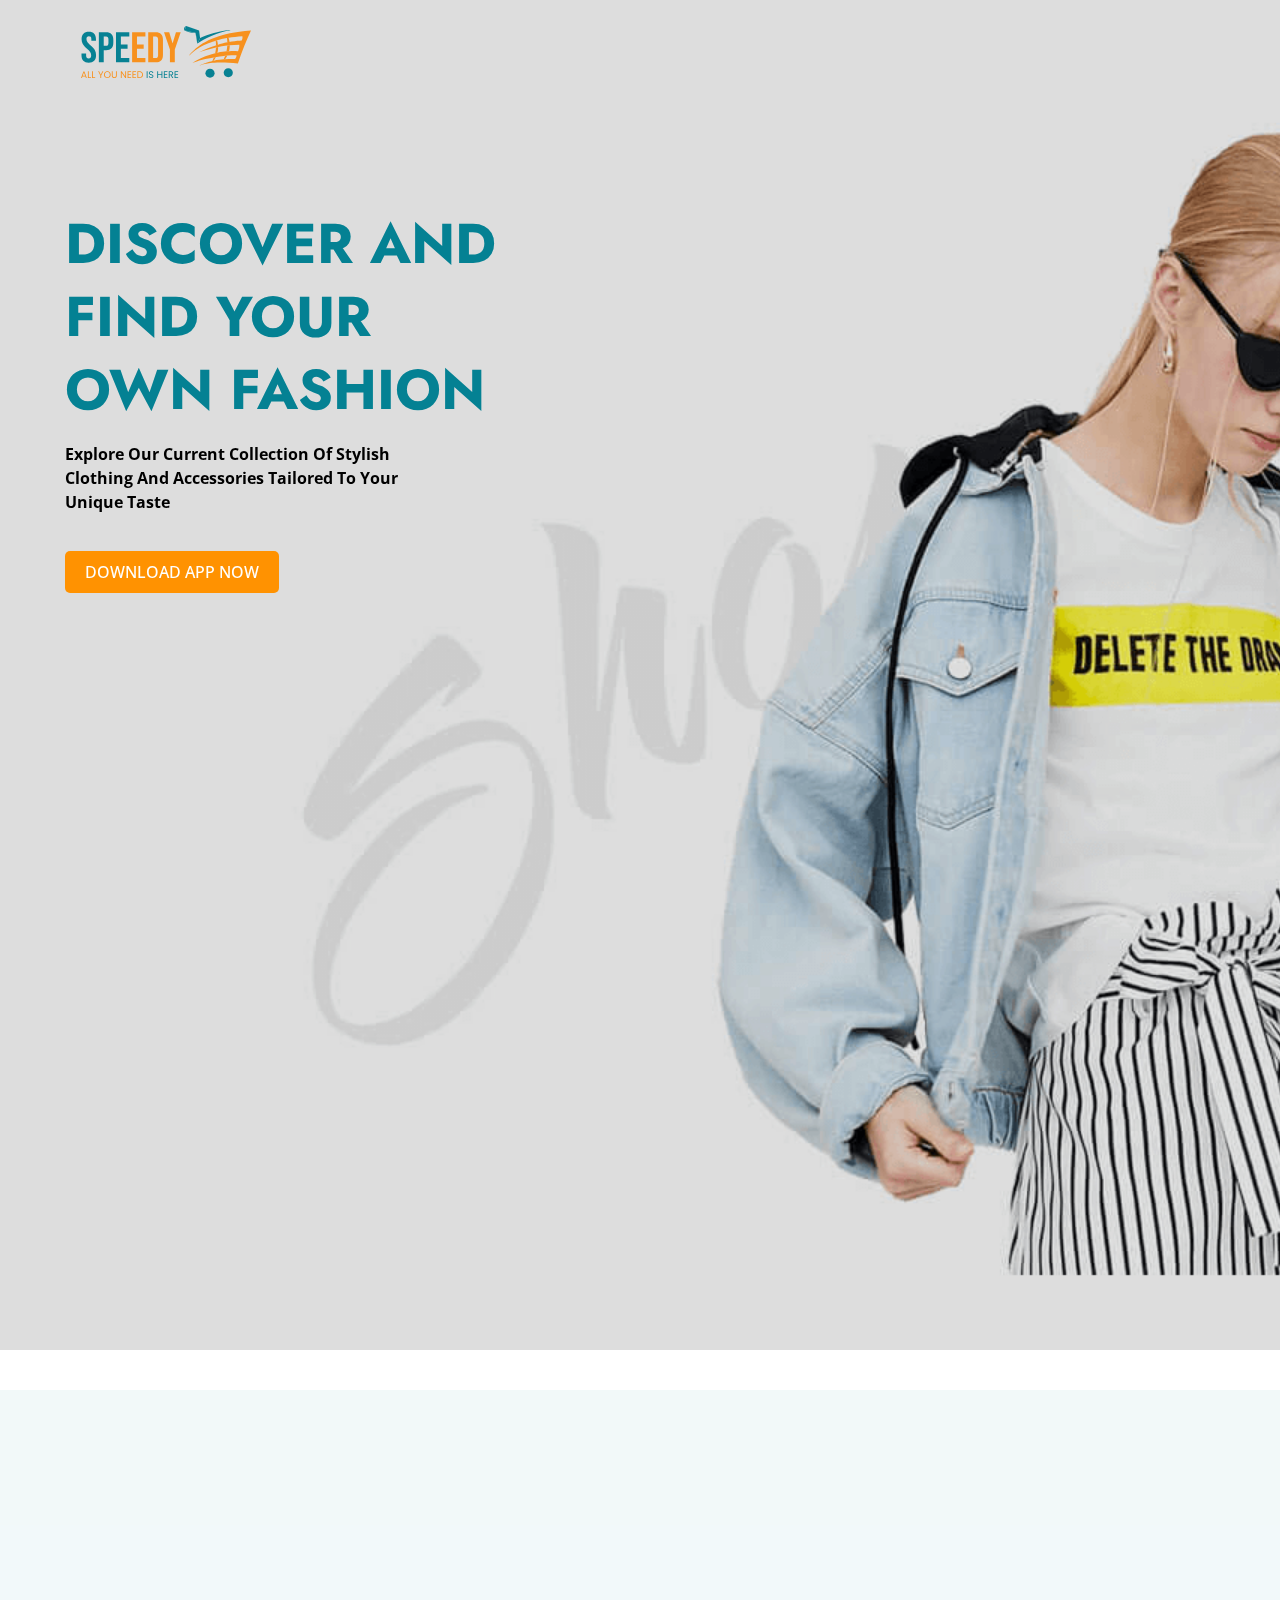
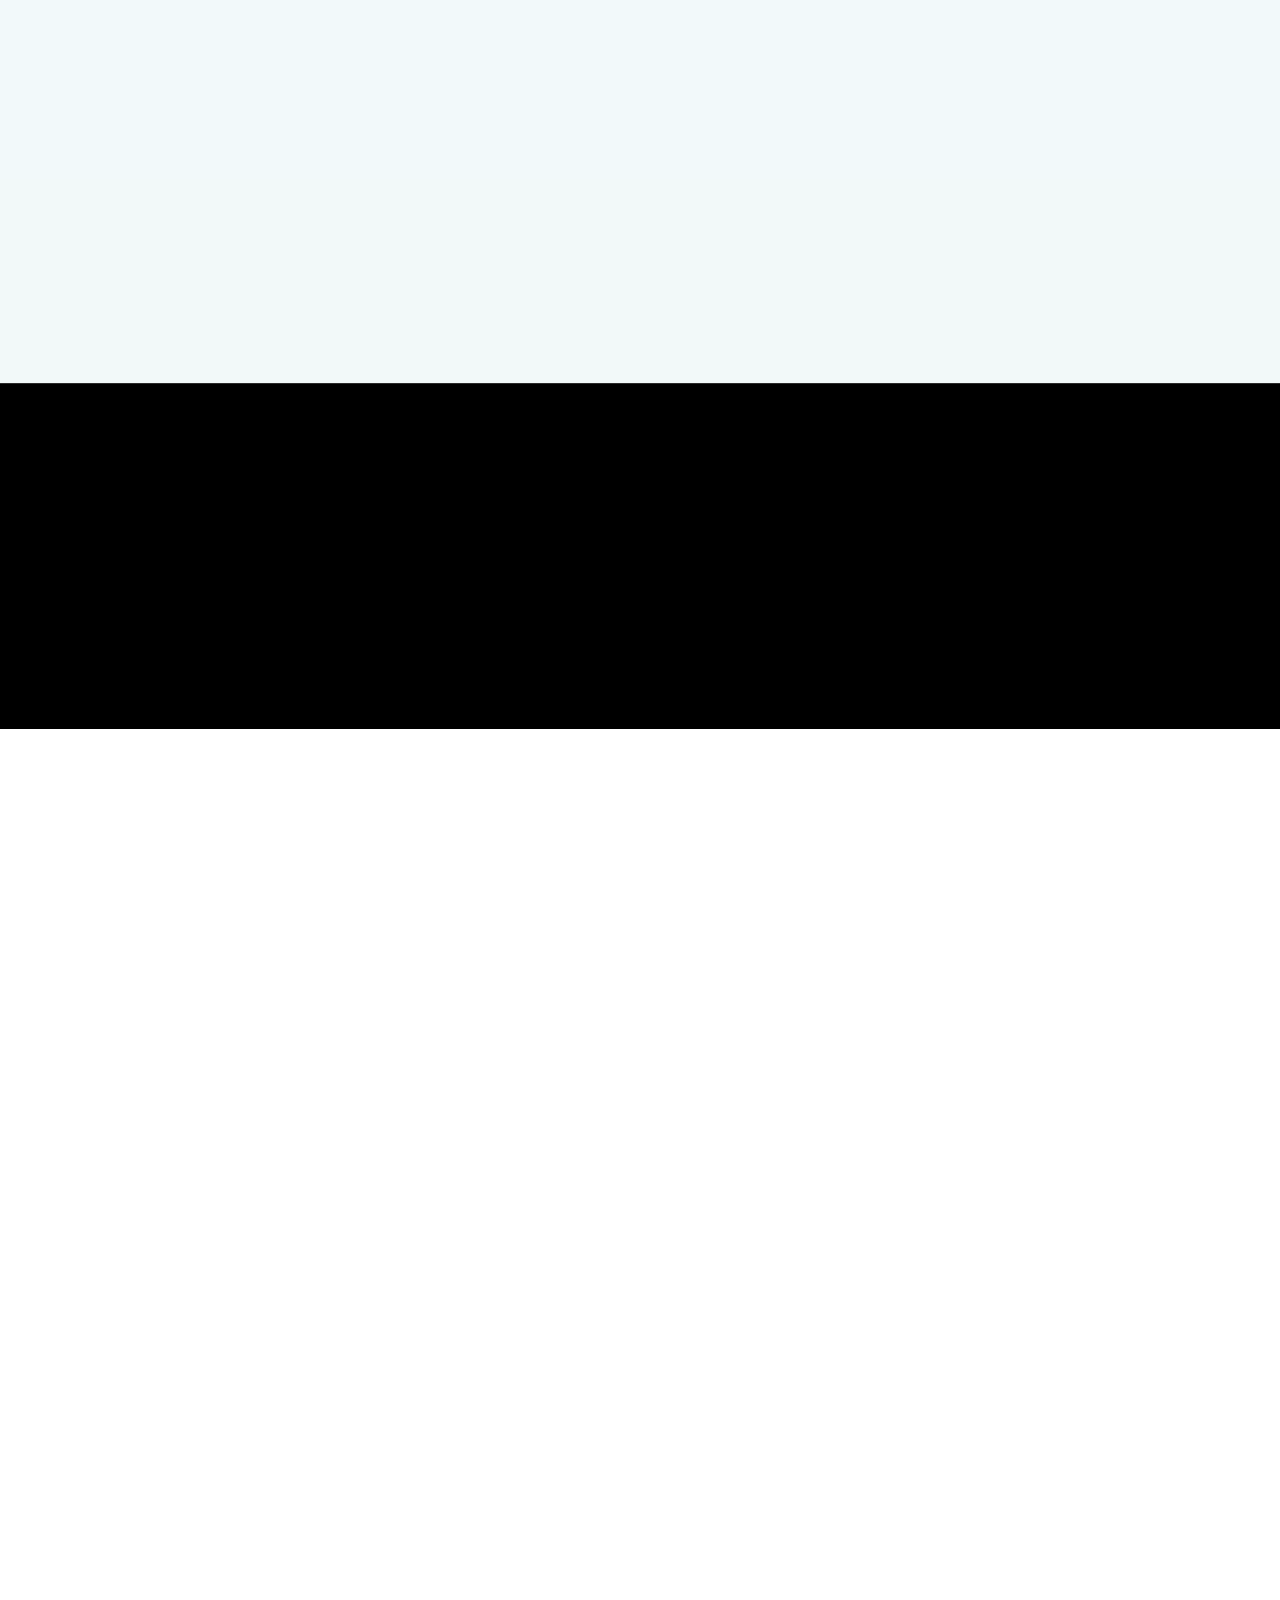
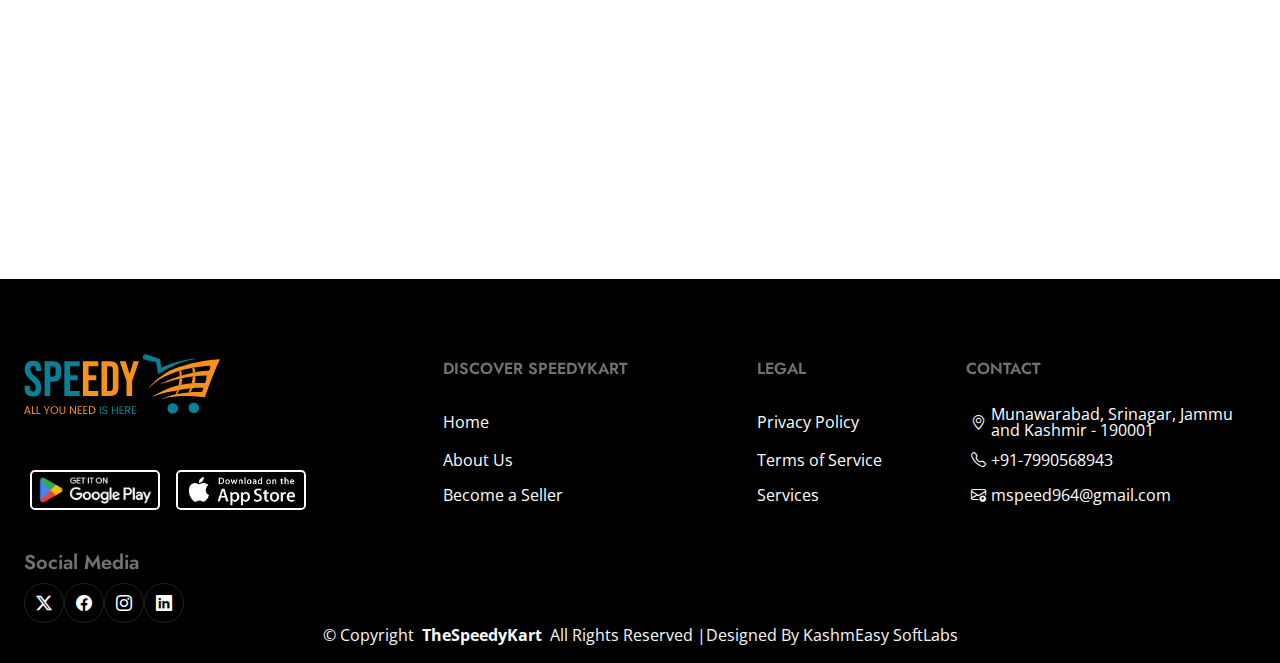
==== commit e2142501: "pushed" ====
--- a/index.html
+++ b/index.html
@@ -29,19 +29,20 @@
 </head>
   
 <body>
+  
   <header id="header" class="showcase">
-    <div class="showcase-top">
+    <div class="showcase-top" data-aos="fade-right" data-aos-delay="200">
       <img src="assets/img/Layer 1.svg" alt="">
     </div>
-    <div class="showcase-content" data-aos="fade-up" data-aos-delay="100">
+    <div class="showcase-content" data-aos="fade-up" data-aos-delay="200">
       <h1>Discover And <br>Find Your<br>Own Fashion</h1>
       <p>Explore Our Current Collection Of Stylish<br>Clothing And Accessories Tailored To Your <br>Unique Taste</p>
-      <span><a href="#download" class="button">
+      <span><a href="https://play.google.com/store/apps/details?id=com.speedy.speedycustomer" class="button">
         download app now
       </a>
     </span>
     </div>
-    </header> 
+    </header>  
 
     
   <!-- Services Section -->
@@ -49,9 +50,8 @@
 
     <div class="container section-title" data-aos="fade-up">
       <h2>SpeedyKart Services</h2>
-      <p>Shop with ease and explore a wide range of products, or register as a vendor to start selling your own items
-        today
-        <br>Enjoy the convenience of quality shopping and seamless sales all in one place
+      <p>Shop with ease and explore a wide range of products, or register as a vendor to start selling your own items.
+        Enjoy the convenience of quality shopping and seamless sales all in one place
       </p>
     </div>
 
@@ -143,7 +143,7 @@
                 Get it now from the Apple App Store and Google Play Store!
               </p>
               <div class="downloads-container">
-                <a href="#" target="blank" class="btn">
+                <a href="https://play.google.com/store/apps/details?id=com.speedy.speedycustomer" target="blank" class="btn">
                     <img src="assets/img/google-play2.png" alt="" class="downloads">
                   </a>
                 <a href="#" target="blank" class="btn">
@@ -199,7 +199,7 @@
 
         <div class="footer-contact">
           <div class="downloads-bottom">
-            <a href="#" target="blank" class="btn">
+            <a href="https://play.google.com/store/apps/details?id=com.speedy.speedycustomer" target="blank" class="btn">
                 <img src="assets/img/google-play2.png" alt="" style="height:40px" class="download">
               </a>
             <a href="#" target="blank" class="btn">
@@ -239,7 +239,7 @@
             <i class="bi bi-geo-alt"></i> 
             <a href="#">Munawarabad, Srinagar, Jammu and
               Kashmir - 190001</a></li>
-          <li><i class="bi bi-telephone"></i> <a href="#">+91-7990568943</a></li>
+          <li><i class="bi bi-telephone"></i><a href="#">+91-7990568943</a></li>
           <li><i class="bi bi-envelope-arrow-up"></i> <a href="#">mspeed964@gmail.com</a></li>
         </ul>
       </div>
--- a/assets/css/main.css
+++ b/assets/css/main.css
@@ -86,7 +86,7 @@
   width:100%;
   height:100%;
 z-index:1;
- /* background: rgba(0,0,0,0.3);  */
+ background: rgba(0,0,0,0.1); 
 }
 .showcase-top{
   position:relative;
@@ -115,7 +115,7 @@
   text-align: left;
   text-transform: uppercase;
   color:#048193;
-  font-size: 2.7rem;
+  font-size: 3.5rem;
   font-weight: 700;
   line-height: 1.3;
    margin:0 0 1rem;
@@ -124,7 +124,7 @@
   text-align: left;
   margin: 0.5rem 0;
   color:black;
-  font-weight: 500;
+  font-weight: 700;
   font-size: 1rem;
  
   line-height: 1.5;
@@ -145,6 +145,10 @@
   transition: background-color 0.3s ease; 
   text-transform: uppercase;
 } 
+.showcase-content .button:hover{
+  background-color: #e57d00;
+  color: #ffffff;
+}
 
 
 @media (max-width: 640px) {
@@ -153,7 +157,17 @@
     background-image: url('../img/banner-3.png');
     background-repeat: no-repeat;
     background-size: cover;
-    background-position: 55%; 
+    background-position: 65%; 
+  }
+  .showcase::before {
+    content: '';
+    position: absolute;
+    top: 0;
+    left: 0;
+    width: 100%;
+    height: 100%;
+    background: rgba(0, 0, 0, 0.1); 
+    z-index: 3;
   }
   .hide-sm{
     display:none;
@@ -164,14 +178,24 @@
     transform: translate(0);
   }
 .showcase-content{
-  margin-bottom: 40px;
+  margin-bottom: 35px;
   margin-left: 20px;
   text-align: center;
+  margin-top: 9rem;
+}
+.showcase-content h1{
+  text-align: left;
+  text-transform: uppercase;
+  color:#048193;
+  font-size: 2.7rem;
+  font-weight: 700;
+  line-height: 1.3;
+   margin:0 0 1rem;
 
 }
 .showcase-content p{
   font-size: 1rem;
-  font-weight: 700;
+  font-weight: 800;
   /* margin-left: 15px; */
 }
 .showcase-content span{
@@ -181,6 +205,11 @@
    font-weight: 700;
 
  } 
+ .showcase-content .button{
+  font-size: 1.2em;
+  font-weight: 600;
+ }
+
 }
 
 
@@ -535,6 +564,7 @@
   font-size: 14px;
   margin-bottom: 0;
   text-align: justify;
+  
 }
 
 .services .service-item:hover {
@@ -564,7 +594,8 @@
 @media (max-width: 640px) {
   .services .service-item p 
    {
-     text-align:left;
+    line-height: 18px;
+    font-size: 14px;
   }
 }
 
@@ -805,15 +836,8 @@
   padding: 0;
   display: inline-block;
 }
-@media (max-width: 1020px) {
-  .app-screen .screen{
-    vertical-align: middle;
-    border-style: none ;
-    position: absolute;
-    top:3%;
-  }
-}
- @media (max-width: 992px) {
+
+ @media (max-width: 1020px) {
   .download-section{
     display: none;
   }
@@ -821,3 +845,4 @@
 
 
 
+
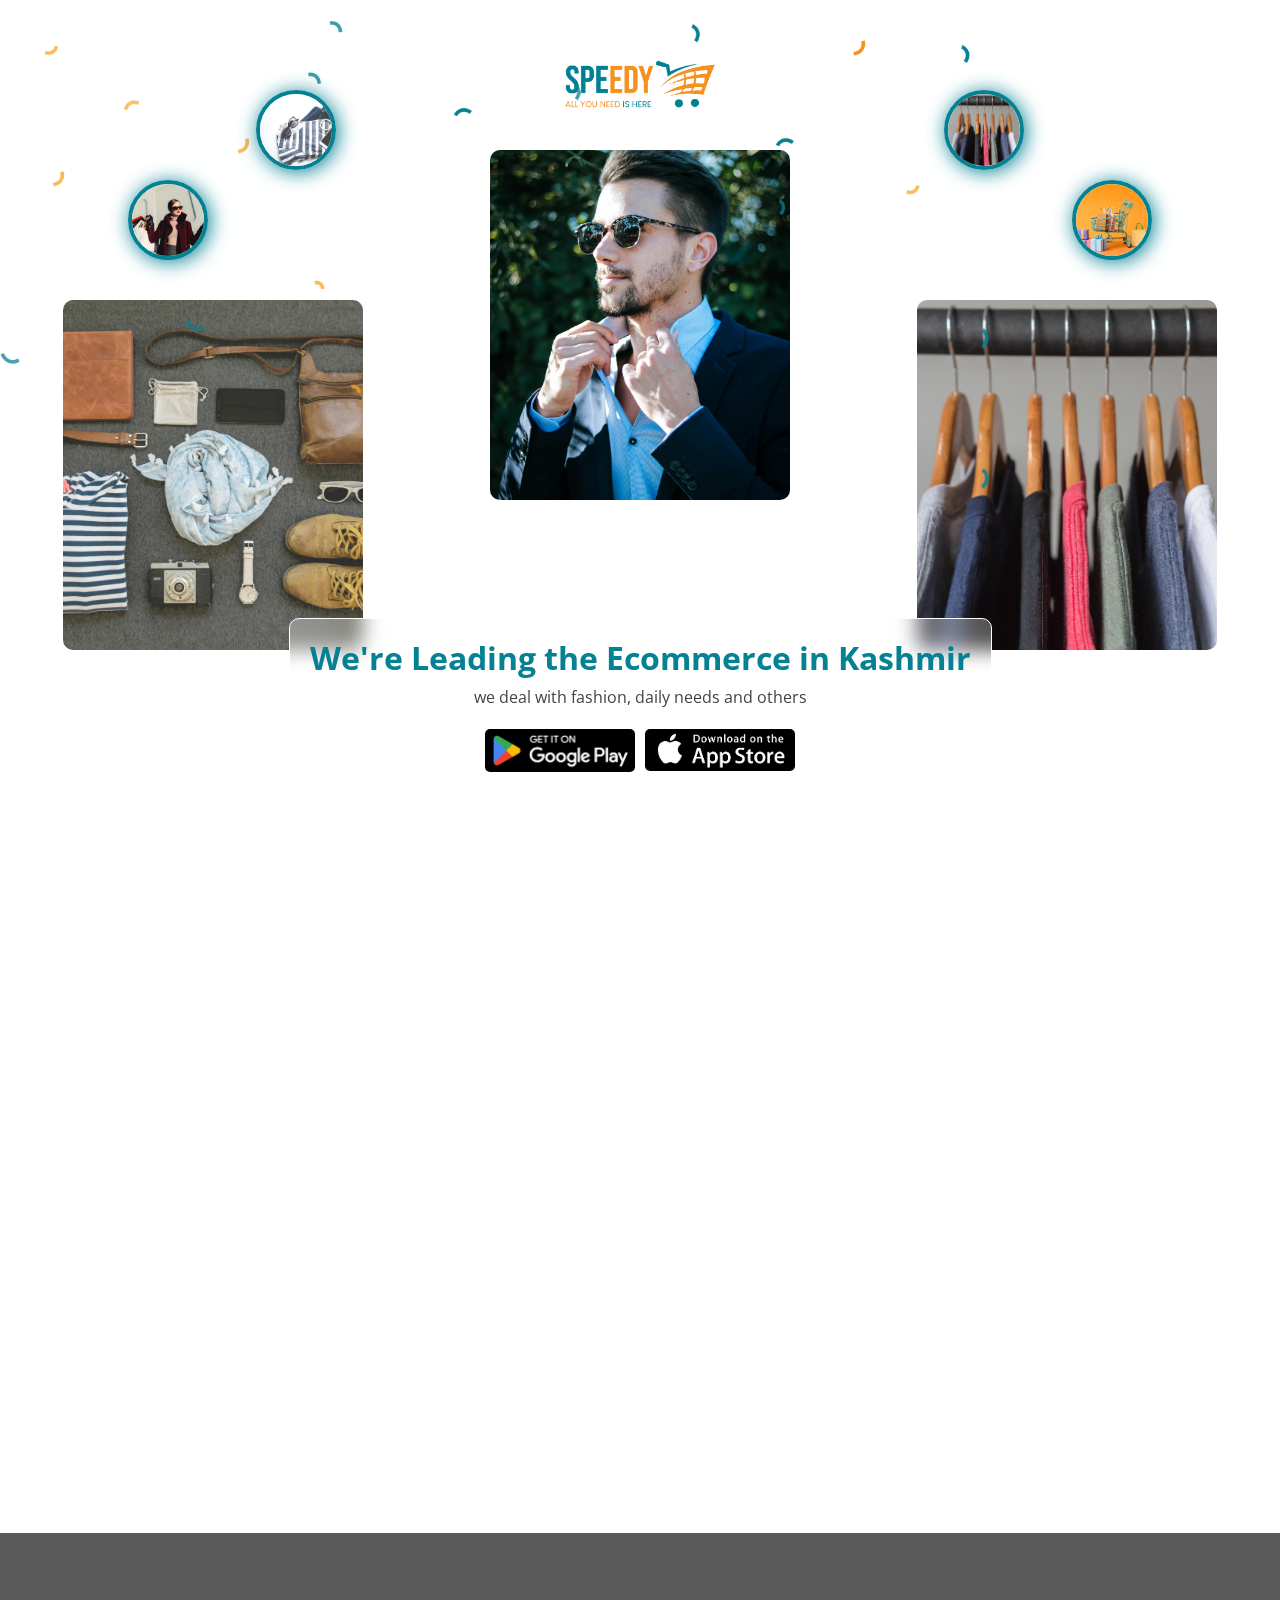
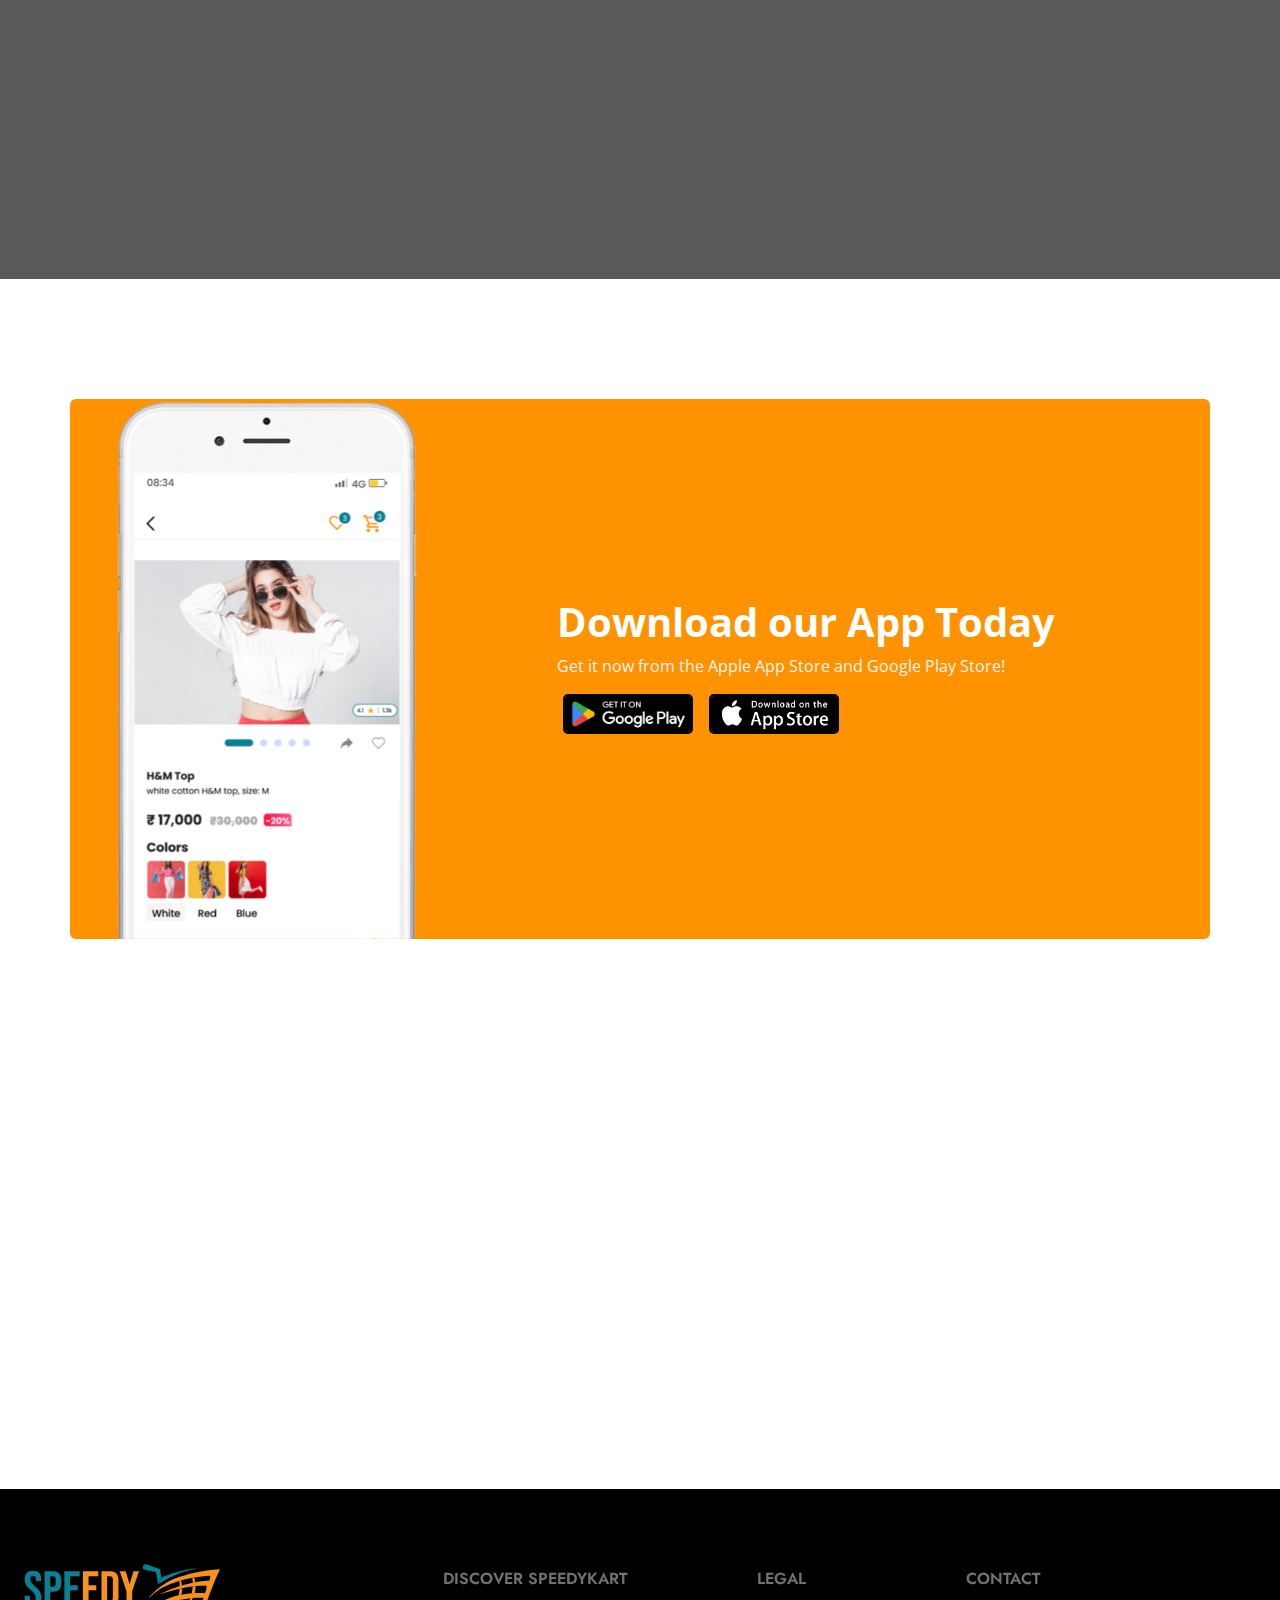
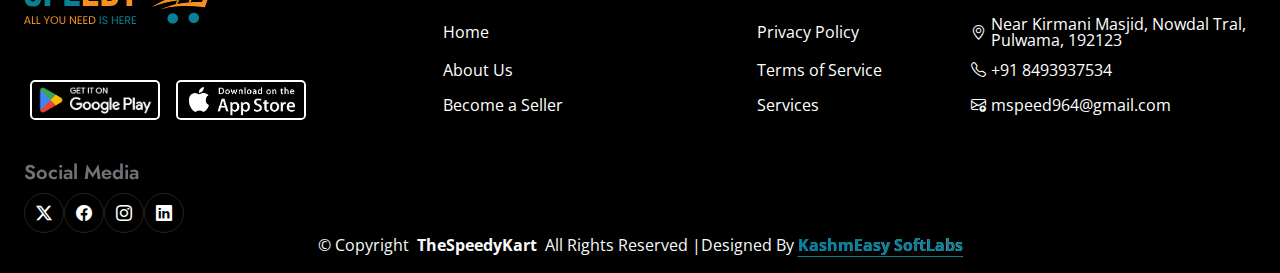
==== commit dd9796cd: "Speedy Kart Website" ====
--- a/index.html
+++ b/index.html
@@ -1,282 +1,289 @@
-<!DOCTYPE html>
-<html lang="en">
-
-<head>
-  <meta charset="utf-8">
-  <meta content="width=device-width, initial-scale=1.0" name="viewport">
-  <title>SpeedyKart</title>
-  <meta content="" name="description">
-  <meta content="" name="keywords">
-
-
-  <link href="assets/img/splash_icon.png" rel="icon">
- 
-  <!-- Fonts -->
-  <link href="https://fonts.googleapis.com" rel="preconnect">
-  <link href="https://fonts.gstatic.com" rel="preconnect" crossorigin>
-  <link
-    href="https://fonts.googleapis.com/css2?family=Open+Sans:ital,wght@0,300;0,400;0,500;0,600;0,700;0,800;1,300;1,400;1,500;1,600;1,700;1,800&family=Poppins:ital,wght@0,100;0,200;0,300;0,400;0,500;0,600;0,700;0,800;0,900;1,100;1,200;1,300;1,400;1,500;1,600;1,700;1,800;1,900&family=Jost:ital,wght@0,100;0,200;0,300;0,400;0,500;0,600;0,700;0,800;0,900;1,100;1,200;1,300;1,400;1,500;1,600;1,700;1,800;1,900&display=swap"
-    rel="stylesheet">
-
-  <link href="assets/vendor/bootstrap/css/bootstrap.min.css" rel="stylesheet">
-  <link href="assets/vendor/bootstrap-icons/bootstrap-icons.css" rel="stylesheet">
-  <link href="assets/vendor/aos/aos.css" rel="stylesheet">
-  <link href="assets/vendor/glightbox/css/glightbox.min.css" rel="stylesheet">
-    <link href="assets/vendor/swiper/swiper-bundle.min.css" rel="stylesheet">
-  <!-- Main CSS File -->
-  <link href="./assets/css/main.css" rel="stylesheet">
-
-</head>
-  
-<body>
-  
-  <header id="header" class="showcase">
-    <div class="showcase-top" data-aos="fade-right" data-aos-delay="200">
-      <img src="assets/img/Layer 1.svg" alt="">
-    </div>
-    <div class="showcase-content" data-aos="fade-up" data-aos-delay="200">
-      <h1>Discover And <br>Find Your<br>Own Fashion</h1>
-      <p>Explore Our Current Collection Of Stylish<br>Clothing And Accessories Tailored To Your <br>Unique Taste</p>
-      <span><a href="https://play.google.com/store/apps/details?id=com.speedy.speedycustomer" class="button">
-        download app now
-      </a>
-    </span>
-    </div>
-    </header>  
-
-    
-  <!-- Services Section -->
-  <section id="services" class="services section">
-
-    <div class="container section-title" data-aos="fade-up">
-      <h2>SpeedyKart Services</h2>
-      <p>Shop with ease and explore a wide range of products, or register as a vendor to start selling your own items.
-        Enjoy the convenience of quality shopping and seamless sales all in one place
-      </p>
-    </div>
-
-    <div class="container">
-      <div class="row gy-4">
-
-        <div class="col-xl-3 col-lg-3 col-md-6 d-flex" data-aos="fade-up" data-aos-delay="100">
-          <div class="service-item position-relative">
-            <div class="icon"><i class="bi bi-cart-check"></i></div>
-            <h4><a href="#" class="stretched-link">Order your favourites</a></h4>
-            <p>
-              Add your favorite fashion, electronics, groceries, and more to your cart for a convenient one-stop
-              shopping experience tailored to your unique needs.</p>
-          </div>
-        </div>
-
-        <div class="col-xl-3 col-lg-3 col-md-6 d-flex" data-aos="fade-up" data-aos-delay="200">
-          <div class="service-item position-relative">
-            <div class="icon"><i class="bi bi-bag-heart"></i></div>
-            <h4><a href="#" class="stretched-link">Choose from the best around</a></h4>
-            <p>Choose from a wide variety of products at unbeatable prices, available exclusively on SpeedyKart -
-              Kashmir's top online store.</p>
-          </div>
-        </div>
-
-        <div class="col-xl-3 col-lg-3 col-md-6 d-flex" data-aos="fade-up" data-aos-delay="300">
-          <div class="service-item position-relative">
-            <div class="icon"><i class="bi bi-truck"></i></div>
-            <h4><a href="#" class="stretched-link">Fast delivery at your doorstep</a></h4>
-            <p>Enjoy fast delivery at your doorstep with SpeedyKart, Kashmir's premier online store for a wide variety
-              of products.</p>
-          </div>
-        </div>
-
-        <div class="col-xl-3 col-lg-3 col-md-6 d-flex" data-aos="fade-up" data-aos-delay="400">
-          <div class="service-item position-relative">
-            <div class="icon"><i class="bi bi-credit-card-2-front"></i></div>
-            <h4><a href="#" class="stretched-link">Safe payment methods</a></h4>
-            <p>Experience fast delivery and safe payment methods with SpeedyKart, Kashmir's top online store for a wide
-              variety of products.</p>
-          </div>
-        </div>
-      </div>
-    </div>
-  </section>
-
-  <!-- Call To Action Section -->
-  <section id="call-to-action" class="call-to-action section">
-
-    <img src="assets/img/pexels-chloekalaartist-1043473.jpg" alt="">
-
-    <div class="container">
-
-      <div class="row" data-aos="zoom-in" data-aos-delay="100">
-        <div class="col-xl-9 text-center text-xl-start">
-          <h3>Shop with best deals!</h3>
-          <p>Shop with the best deals, offers, and discounts <br>at SpeedyKart, Kashmir's premier online store with fast
-            delivery and safe payments</p>
-        </div>
-        <div class="col-xl-3 cta-btn-container text-center">
-          <!-- <div class="icon"><i class="bi bi-cart-check"></i></div> -->
-          <!-- <a class="cta-btn align-middle" href="#">Check</a> -->
-        </div>
-      </div>
-    </div>
-  </section>
-
-  <!-- <div class="container section-title mt-5" data-aos="fade-up">
-    <h2>Download</h2>
-    </div>  -->
-  <section id="download" class="download-section" data-aos="slide-right" data -aos-delay="100">
-    <div class="container">
-      <div class="row">
-        <div class="col-sm-12 container innerapp-wrapper" style="background:#fa9107; height: 70vh; border-radius: 10px;">
-          <div class="row">
-            <div class="col-lg-5 col-md-12 align-self-center,order-2">
-              <div class="app-screen">
-                <!-- <div class="w-50"> -->
-                  <!-- <img src="assets/img/mob-clips.png" class="position-absolute" style="bottom:200px; right:-100px;" /> -->
-                  <img src="assets/img/mobileview2.png" alt="" class="screen w-25">
-                   <!-- class="position-absolute" style="bottom:70px;" --> 
-                </div>
-              </div>
-
-              <div class="col-lg-7 col-md-12 align-self-center order-1">
-                <div class="app-content">
-              <h3>Download Our App Today!</h3>
-              <p>
-                Get it now from the Apple App Store and Google Play Store!
-              </p>
-              <div class="downloads-container">
-                <a href="https://play.google.com/store/apps/details?id=com.speedy.speedycustomer" target="blank" class="btn">
-                    <img src="assets/img/google-play2.png" alt="" class="downloads">
-                  </a>
-                <a href="#" target="blank" class="btn">
-                    <img src="assets/img/download2.png" alt="" class="downloads">
-                  </a>
-              </div>
-            </div>
-          </div>
-        </div>
-      </div>
-    </div>
-    </div>
-  </section>
-
-   
-
-  <!-- About Section -->
-  <section id="about" class="about section">
-
-    <div class="container section-title" data-aos="fade-up">
-      <h2>About Us</h2>
-    </div>
-    <div class="container">
-      <div class="row gy-4">
-        <div class="col-lg-6 content" data-aos="fade-up" data-aos-delay="100">
-          <p>
-
-          </p>
-          <ul>
-            <li><i class="bi bi-check2-circle"></i> <span>ONLINE SHOPPING MADE EASY AT SPEEDYKART</span></li>
-            <li><i class="bi bi-check2-circle"></i> <span>BEST ONLINE BUSINESS SITE IN KASHMIR FOR FASHION</span></li>
-            <li><i class="bi bi-check2-circle"></i> <span>WIDE RANGE OF PRODUCTS AT UNBEATABLE PRICES</span></li>
-          </ul>
-        </div>
-        <div class="col-lg-6" data-aos="fade-up" data-aos-delay="200">
-          <p>Welcome to SpeedyKart, Kashmir's premier online shopping destination. Our platform offers an effortless
-            shopping experience with a wide range of products at unbeatable prices. As the best online business site for
-            fashion in Kashmir, SpeedyKart ensures you have access to the latest trends and essential items, all from
-            the comfort of your home.
-
-            For vendors, SpeedyKart provides an exceptional platform to reach a broader audience, ensuring seamless
-            transactions and dedicated support. Join us today and experience the best services in Kashmir, where
-            convenience meets quality.</p>
-        </div>
-      </div>
-    </div>
-  </section>
-
-  <div class="container-fluid footer-top">
-    <div class="row px-0 mx-0">
-      <div class="col-lg-4 col-md-6 footer-about">
-        <img src="assets/img/Layer 1.svg" alt="Brand Logo" style="height:60px" class="logos w-90">
-
-        <div class="footer-contact">
-          <div class="downloads-bottom">
-            <a href="https://play.google.com/store/apps/details?id=com.speedy.speedycustomer" target="blank" class="btn">
-                <img src="assets/img/google-play2.png" alt="" style="height:40px" class="download">
-              </a>
-            <a href="#" target="blank" class="btn">
-                <img src="assets/img/download2.png" alt="" style="height:40px" class="download">
-              </a>
-          </div>
-        </div>
-      </div>
-
-      <div class="col-lg-3 col-md-3 footer-links d-block justify-content-center">
-        <h4>DISCOVER SPEEDYKART</h4>
-        <ul>
-       
-          <li><a href="index.html">Home</a></li>
-          <li><a href="#about">About Us</a></li>
-          <li><a href="#about">Become a Seller</a></li>
-        </ul>
-      </div>
-      
-      <div class="col-lg-2 col-md-3 footer-links d-block justify-content-center">
-        <h4>LEGAL</h4>
-        <ul>
-          <li><a href="privacy.html">Privacy
-            Policy</a></li>
-          <li><a href="terms.html">Terms of
-            Service</a>
-          </li>
-          <li><a href="#services">
-            Services</a>
-          </li>
-        </ul>
-      </div>
-      <div class="col-lg-3 col-md-3 footer-links">
-        <h4>CONTACT</h4>
-        <ul>
-          <li>
-            <i class="bi bi-geo-alt"></i> 
-            <a href="#">Munawarabad, Srinagar, Jammu and
-              Kashmir - 190001</a></li>
-          <li><i class="bi bi-telephone"></i><a href="#">+91-7990568943</a></li>
-          <li><i class="bi bi-envelope-arrow-up"></i> <a href="#">mspeed964@gmail.com</a></li>
-        </ul>
-      </div>
-      <div class="follow d-block">
-        <h4>Social Media</h4>
-        <div class="social-links d-flex">
-          <a href=""><i class="bi bi-twitter-x p-2"></i></a>
-          <a href=""><i class="bi bi-facebook p-2"></i></a>
-          <a href=""><i class="bi bi-instagram p-2"></i></a>
-          <a href=""><i class="bi bi-linkedin p-2"></i></a>
-        </div>
-      
-  <div class="container-fluid copyright text-center text-light">
-    <p>© <span>Copyright</span> <strong class="px-1 sitename">TheSpeedyKart</strong> <span>All Rights Reserved |Designed By KashmEasy
-        SoftLabs</span></p>
-  </div>
-
-  <!-- Scroll Top  -->
-  <a href="#" id="scroll-top" class="scroll-top d-flex align-items-center justify-content-center"><i
-      class="bi bi-arrow-up-short"></i></a>
-
-
-  <!-- Vendor JS Files -->
-  <script src="assets/vendor/bootstrap/js/bootstrap.bundle.min.js"></script>
-  <script src="assets/vendor/php-email-form/validate.js"></script>
-  <script src="assets/vendor/aos/aos.js"></script>
-  <script src="assets/vendor/glightbox/js/glightbox.min.js"></script>
-  <script src="assets/vendor/swiper/swiper-bundle.min.js"></script>
-  <script src="assets/vendor/waypoints/noframework.waypoints.js"></script>
-  <script src="assets/vendor/imagesloaded/imagesloaded.pkgd.min.js"></script>
-  <script src="assets/vendor/isotope-layout/isotope.pkgd.min.js"></script>
-
-  <!-- Main JS File -->
-  <script src="assets/js/main.js"></script>
-  <script>
-    AOS.init();
-  </script>
-</body>
-
-</html>
+<!DOCTYPE html>
+<html lang="en">
+
+<head>
+  <meta charset="utf-8">
+  <meta content="width=device-width, initial-scale=1.0" name="viewport">
+  <title>SpeedyKart</title>
+  <meta content="" name="description">
+  <meta content="" name="keywords">
+
+
+  <link href="assets/img/splash_icon.png" rel="icon">
+ 
+  <!-- Fonts -->
+  <link href="https://fonts.googleapis.com" rel="preconnect">
+  <link href="https://fonts.gstatic.com" rel="preconnect" crossorigin>
+  <link
+    href="https://fonts.googleapis.com/css2?family=Open+Sans:ital,wght@0,300;0,400;0,500;0,600;0,700;0,800;1,300;1,400;1,500;1,600;1,700;1,800&family=Poppins:ital,wght@0,100;0,200;0,300;0,400;0,500;0,600;0,700;0,800;0,900;1,100;1,200;1,300;1,400;1,500;1,600;1,700;1,800;1,900&family=Jost:ital,wght@0,100;0,200;0,300;0,400;0,500;0,600;0,700;0,800;0,900;1,100;1,200;1,300;1,400;1,500;1,600;1,700;1,800;1,900&display=swap"
+    rel="stylesheet">
+
+  <link href="assets/vendor/bootstrap/css/bootstrap.min.css" rel="stylesheet">
+  <link href="assets/vendor/bootstrap-icons/bootstrap-icons.css" rel="stylesheet">
+  <link href="assets/vendor/aos/aos.css" rel="stylesheet">
+  <link href="assets/vendor/glightbox/css/glightbox.min.css" rel="stylesheet">
+    <link href="assets/vendor/swiper/swiper-bundle.min.css" rel="stylesheet">
+  <!-- Main CSS File -->
+  <link href="./assets/css/main.css" rel="stylesheet">
+
+</head>
+  
+<body>
+  <section class="main">
+    <div>
+      <div class="text-center">
+        <img src="assets/img/logooooo.png"  alt="logo" width="150">
+      </div>
+      <img src="assets/img/confetti.png" alt="confetti" class="confetti">
+      <div class="top-section">
+        <img src="assets/img/port1.jpg" >
+        <img src="assets/img/pexels-chloekalaartist-1043473.jpg" >
+        <img src="assets/img/t-shirt-store.jpg" >
+      </div>
+      <div class="decoration decoration-left">
+        <img src="assets/img/fash.jpg" alt="">
+        <img src="assets/img/fash3.jpg" alt="">
+      </div>
+      <div class="decoration decoration-right">
+        <img src="assets/img/shopp.jpg" alt="">
+        <img src="assets/img/t-shirt-store.jpg" alt="">
+      </div>
+      <div class="text-section">
+        <div class="bg">
+
+          <div class="text-center h2" style="font-weight: 700;">We're Leading the Ecommerce 
+            in Kashmir</div>
+            <p class="text-center">we deal with fashion, daily needs and others</p>
+            <div class="btns">
+              <a href="https://play.google.com/store/apps/details?id=com.speedy.speedycustomer&hl=en_US">
+                <img src="assets/img/google-play2.png" alt="Google Play"/>
+              </a>
+              <a href="https://apps.apple.com/in/app/the-speedykart/id6523429465">
+                <img src="assets/img/download2.png" alt="App Store"/>
+              </a>
+            </div>
+          </div>
+      </div>
+    </div>
+  </section>
+
+    
+  <!-- Services Section -->
+  <section id="services" class="services section">
+
+    <div class="container section-title" data-aos="fade-up">
+      <h2>SpeedyKart Services</h2>
+      <p>Shop with ease and explore a wide range of products, or register as a vendor to start selling your own items
+        today
+        <br>Enjoy the convenience of quality shopping and seamless sales all in one place
+      </p>
+    </div>
+
+    <div class="container">
+      <div class="row gy-4">
+
+        <div class="col-xl-3 col-lg-3 col-md-6 d-flex" data-aos="fade-up" data-aos-delay="100">
+          <div class="service-item position-relative">
+            <div class="icon"><i class="bi bi-cart-check"></i></div>
+            <h4><a href="#" class="stretched-link">Order your favourites</a></h4>
+            <p>
+              Add your favorite fashion, electronics, groceries, and more to your cart for a convenient one-stop
+              shopping experience tailored to your unique needs.</p>
+          </div>
+        </div>
+
+        <div class="col-xl-3 col-lg-3 col-md-6 d-flex" data-aos="fade-up" data-aos-delay="200">
+          <div class="service-item position-relative">
+            <div class="icon"><i class="bi bi-bag-heart"></i></div>
+            <h4><a href="#" class="stretched-link">Choose from the best around</a></h4>
+            <p>Choose from a wide variety of products at unbeatable prices, available exclusively on SpeedyKart -
+              Kashmir's top online store.</p>
+          </div>
+        </div>
+
+        <div class="col-xl-3 col-lg-3 col-md-6 d-flex" data-aos="fade-up" data-aos-delay="300">
+          <div class="service-item position-relative">
+            <div class="icon"><i class="bi bi-truck"></i></div>
+            <h4><a href="#" class="stretched-link">Fast delivery at your doorstep</a></h4>
+            <p>Enjoy fast delivery at your doorstep with SpeedyKart, Kashmir's premier online store for a wide variety
+              of products.</p>
+          </div>
+        </div>
+
+        <div class="col-xl-3 col-lg-3 col-md-6 d-flex" data-aos="fade-up" data-aos-delay="400">
+          <div class="service-item position-relative">
+            <div class="icon"><i class="bi bi-credit-card-2-front"></i></div>
+            <h4><a href="#" class="stretched-link">Safe payment methods</a></h4>
+            <p>Experience fast delivery and safe payment methods with SpeedyKart, Kashmir's top online store for a wide
+              variety of products.</p>
+          </div>
+        </div>
+      </div>
+    </div>
+  </section>
+
+  <!-- Call To Action Section -->
+  <section id="call-to-action" class="call-to-action section">
+
+    <img src="assets/img/pexels-chloekalaartist-1043473.jpg" alt="">
+
+    <div class="container">
+
+      <div class="row" data-aos="zoom-in" data-aos-delay="100">
+        <div class="col-xl-9 text-center text-xl-start">
+          <h3>Shop with best deals!</h3>
+          <p>Shop with the best deals, offers, and discounts <br>at SpeedyKart, Kashmir's premier online store with fast
+            delivery and safe payments</p>
+        </div>
+        <div class="col-xl-3 cta-btn-container text-center">
+          <!-- <div class="icon"><i class="bi bi-cart-check"></i></div> -->
+          <!-- <a class="cta-btn align-middle" href="#">Check</a> -->
+        </div>
+      </div>
+    </div>
+  </section>
+
+
+  <section>
+    <div class="container rounded" style="background:#ff9201; min-height: 60vh; margin-top:60px;">
+      <div class="row">
+        <div class="col-md-5 position-relative d-none d-sm-block " >
+          <img src="assets/img/mobileview2.png" alt="mobile view of app" class="position-absolute" style="width:300px; bottom:0; left:50px">
+        </div>
+        <div class="col-md-6 col-12" style="display: flex; justify-content: center;  flex-direction: column; min-height: 60vh; ">
+          <div class="h1" style="font-weight: bold; color:white;">Download our App Today</div>
+          <p style="color:#f5f5f5; margin-bottom:0;" >Get it now from the Apple App Store and Google Play Store!</p>
+          <div> 
+            <a href="https://play.google.com/store/apps/details?id=com.speedy.speedycustomer&hl=en_US" class="btn">
+                <img src="assets/img/google-play2.png" alt="" class="downloads">
+              </a>
+            <a href="https://apps.apple.com/in/app/the-speedykart/id6523429465" class="btn">
+                <img src="assets/img/download2.png" alt="" class="downloads">
+              </a>
+          </div>
+        </div>
+      </div>
+    </div>
+  </section>
+
+   
+
+  <!-- About Section -->
+  <section id="about" class="about section">
+
+    <div class="container section-title" data-aos="fade-up">
+      <h2>About Us</h2>
+    </div>
+    <div class="container">
+      <div class="row gy-4">
+        <div class="col-lg-6 content" data-aos="fade-up" data-aos-delay="100">
+          <p>
+
+          </p>
+          <ul>
+            <li><i class="bi bi-check2-circle"></i> <span>ONLINE SHOPPING MADE EASY AT SPEEDYKART</span></li>
+            <li><i class="bi bi-check2-circle"></i> <span>BEST ONLINE BUSINESS SITE IN KASHMIR FOR FASHION</span></li>
+            <li><i class="bi bi-check2-circle"></i> <span>WIDE RANGE OF PRODUCTS AT UNBEATABLE PRICES</span></li>
+          </ul>
+        </div>
+        <div class="col-lg-6" data-aos="fade-up" data-aos-delay="200">
+          <p>Welcome to SpeedyKart, Kashmir's premier online shopping destination. Our platform offers an effortless
+            shopping experience with a wide range of products at unbeatable prices. As the best online business site for
+            fashion in Kashmir, SpeedyKart ensures you have access to the latest trends and essential items, all from
+            the comfort of your home.
+
+            For vendors, SpeedyKart provides an exceptional platform to reach a broader audience, ensuring seamless
+            transactions and dedicated support. Join us today and experience the best services in Kashmir, where
+            convenience meets quality.</p>
+        </div>
+      </div>
+    </div>
+  </section>
+
+  <div class="container-fluid footer-top">
+    <div class="row px-0 mx-0">
+      <div class="col-lg-4 col-md-6 footer-about">
+        <img src="assets/img/Layer 1.svg" alt="Brand Logo" style="height:60px" class="logos w-90">
+
+        <div class="footer-contact">
+          <div class="downloads-bottom">
+            <a href="#" target="blank" class="btn">
+                <img src="assets/img/google-play2.png" alt="" style="height:40px" class="download">
+              </a>
+            <a href="#" target="blank" class="btn">
+                <img src="assets/img/download2.png" alt="" style="height:40px" class="download">
+              </a>
+          </div>
+        </div>
+      </div>
+
+      <div class="col-lg-3 col-md-3 footer-links d-block justify-content-center">
+        <h4>DISCOVER SPEEDYKART</h4>
+        <ul>
+       
+          <li><a href="index.html">Home</a></li>
+          <li><a href="#about">About Us</a></li>
+          <li><a href="#about">Become a Seller</a></li>
+        </ul>
+      </div>
+      
+      <div class="col-lg-2 col-md-3 footer-links d-block justify-content-center">
+        <h4>LEGAL</h4>
+        <ul>
+          <li><a href="privacy.html">Privacy
+            Policy</a></li>
+          <li><a href="terms.html">Terms of
+            Service</a>
+          </li>
+          <li><a href="#services">
+            Services</a>
+          </li>
+        </ul>
+      </div>
+      <div class="col-lg-3 col-md-3 footer-links">
+        <h4>CONTACT</h4>
+        <ul>
+          <li>
+            <i class="bi bi-geo-alt"></i> 
+            <a href="#">Near Kirmani Masjid, Nowdal Tral, Pulwama, 192123</a></li>
+          <li><i class="bi bi-telephone"></i> <a href="tel:8493937534">+91 8493937534</a></li>
+          <li><i class="bi bi-envelope-arrow-up"></i> <a href="mailto:mspeedy964@gmail.com">mspeed964@gmail.com</a></li>
+        </ul>
+      </div>
+      <div class="follow d-block">
+        <h4>Social Media</h4>
+        <div class="social-links d-flex">
+          <a href=""><i class="bi bi-twitter-x p-2"></i></a>
+          <a href=""><i class="bi bi-facebook p-2"></i></a>
+          <a href=""><i class="bi bi-instagram p-2"></i></a>
+          <a href=""><i class="bi bi-linkedin p-2"></i></a>
+        </div>
+      
+  <div class="container-fluid copyright text-center text-light">
+    <p>© <span>Copyright</span> <strong class="px-1 sitename">TheSpeedyKart</strong> <span>All Rights Reserved |Designed By <a style="display: inline-block; background:linear-gradient(to right, dodgerblue,white ); font-weight: bold;background-clip: text; text-decoration: underline; text-underline-offset: 5px;" href="https://www.kashmeasy.com" target="_blank" referrerpolicy="no-referrer">KashmEasy
+        SoftLabs</a></span></p>
+  </div>
+
+  <!-- Scroll Top  -->
+  <a href="#" id="scroll-top" class="scroll-top d-flex align-items-center justify-content-center"><i
+      class="bi bi-arrow-up-short"></i></a>
+
+
+  <!-- Vendor JS Files -->
+  <script src="assets/vendor/bootstrap/js/bootstrap.bundle.min.js"></script>
+  <script src="assets/vendor/php-email-form/validate.js"></script>
+  <script src="assets/vendor/aos/aos.js"></script>
+  <script src="assets/vendor/glightbox/js/glightbox.min.js"></script>
+  <script src="assets/vendor/swiper/swiper-bundle.min.js"></script>
+  <script src="assets/vendor/waypoints/noframework.waypoints.js"></script>
+  <script src="assets/vendor/imagesloaded/imagesloaded.pkgd.min.js"></script>
+  <script src="assets/vendor/isotope-layout/isotope.pkgd.min.js"></script>
+
+  <!-- Main JS File -->
+  <script src="assets/js/main.js"></script>
+  <script>
+    AOS.init();
+  </script>
+</body>
+
+</html>
--- a/assets/css/main.css
+++ b/assets/css/main.css
@@ -1,56 +1,78 @@
-
 :root {
-  --default-font: "Open Sans", system-ui, -apple-system, "Segoe UI", Roboto, "Helvetica Neue", Arial, "Noto Sans", "Liberation Sans", sans-serif, "Apple Color Emoji", "Segoe UI Emoji", "Segoe UI Symbol", "Noto Color Emoji";
-  --heading-font: "Jost", sans-serif;
-  --nav-font: "Poppins", sans-serif;
+    --default-font: "Open Sans", system-ui, -apple-system, "Segoe UI", Roboto,
+        "Helvetica Neue", Arial, "Noto Sans", "Liberation Sans", sans-serif,
+        "Apple Color Emoji", "Segoe UI Emoji", "Segoe UI Symbol",
+        "Noto Color Emoji";
+    --heading-font: "Jost", sans-serif;
+    --nav-font: "Poppins", sans-serif;
 }
 
 /* Global Colors */
 :root {
-  /* Background Color - This color is applied to the background of the entire website as well as individual sections. */
-  --background-color: #ffffff;
-
-  /* Default Color - This is the default color used for the majority of the text content. */
-  --default-color: #444444;
-
-  /* Heading Color - This color is used for titles, headings and secondary elements. */
-  --heading-color: #048193;
-
-  /* Accent Color - This is the main accent color that represents your brand on the website. It's used for buttons, links, and other elements that need to stand out. */
-  --accent-color: #048193;
-
-  /* Contrast Color - This is a color used for text when the background color is one of the heading, accent, or default colors. Its purpose is to ensure proper contrast and readability when placed over these more dominant colors. */
-  --contrast-color: #ffffff;
-}
-
+    /* Background Color - This color is applied to the background of the entire website as well as individual sections. */
+    --background-color: #ffffff;
+
+    /* Default Color - This is the default color used for the majority of the text content. */
+    --default-color: #444444;
+
+    /* Heading Color - This color is used for titles, headings and secondary elements. */
+    --heading-color: #048193;
+
+    /* Accent Color - This is the main accent color that represents your brand on the website. It's used for buttons, links, and other elements that need to stand out. */
+    --accent-color: rgb(4, 129, 147);
+
+    /* Contrast Color - This is a color used for text when the background color is one of the heading, accent, or default colors. Its purpose is to ensure proper contrast and readability when placed over these more dominant colors. */
+    --contrast-color: #ffffff;
+}
+
+.top-section {
+    display: flex;
+    position: absolute;
+    inset: 0;
+    top: 100px;
+    justify-content: space-around;
+    margin-top: 50px;
+    z-index: -1;
+}
+.top-section img:first-child,
+.top-section img:last-child {
+    margin-top: 150px;
+}
+
+.top-section img {
+    height: 350px;
+    object-fit: cover;
+    width: 300px;
+    border-radius: 10px;
+}
 
 /* Smooth scroll */
 :root {
-  scroll-behavior: smooth;
+    scroll-behavior: smooth;
 }
 
 /*--------------------------------------------------------------
 # General
 --------------------------------------------------------------*/
 body {
-  margin:0;
-  padding:0;
-  color: var(--default-color);
-  background-color: var(--background-color);
-  font-family: var(--default-font);
-  overflow-x: hidden;
-}
-
- a {
-  color: var(--accent-color);
-  text-decoration: none;
-  transition: 0.3s;
-} 
-
- a:hover {
-  color: color-mix(in srgb, var(--accent-color), transparent 25%);
-  text-decoration: none;
-} 
+    margin: 0;
+    padding: 0;
+    color: var(--default-color);
+    background-color: var(--background-color);
+    font-family: var(--default-font);
+    overflow-x: hidden;
+}
+
+a {
+    color: var(--accent-color);
+    text-decoration: none;
+    transition: 0.3s;
+}
+
+a:hover {
+    color: color-mix(in srgb, var(--accent-color), transparent 25%);
+    text-decoration: none;
+}
 
 h1,
 h2,
@@ -58,760 +80,735 @@
 h4,
 h5,
 h6 {
-  color: var(--heading-color);
-  font-family: var(--heading-font);
-}
-
+    color: var(--heading-color);
+    font-family: var(--heading-font);
+}
 
 /*--------------------------------------------------------------
 # Global Header
 --------------------------------------------------------------*/
 
-
-
 .showcase {
-  background-color: #000;
-  color: #fff; 
-  width:100%;
-  height:150vh;
-  position:relative;
-  background: url('../img/banner-3.png') no-repeat center center/cover; 
-  
-}
-.showcase::after{
-  content:'';
-  position: absolute;
-  top:0;
-  left:0;
-  width:100%;
-  height:100%;
-z-index:1;
- background: rgba(0,0,0,0.1); 
-}
-.showcase-top{
-  position:relative;
-  z-index: 2;
-  height:80px;
-}
-.showcase-top img{
-  width:170px;
-  position: absolute;
-  top:65%;
-  left:13%;
-  transform: translate(-50%, -50%);
-}
-.showcase-content{
-  position: relative;
-  z-index: 2;
-  margin:auto;
-  display:flex;
-  flex-direction:column;
-  justify-content: center;
-  text-align: left;
-  margin-top: 8rem;
-  margin-left: 65px;
-}
-.showcase-content h1{
-  text-align: left;
-  text-transform: uppercase;
-  color:#048193;
-  font-size: 3.5rem;
-  font-weight: 700;
-  line-height: 1.3;
-   margin:0 0 1rem;
-}
-.showcase-content p{
-  text-align: left;
-  margin: 0.5rem 0;
-  color:black;
-  font-weight: 700;
-  font-size: 1rem;
- 
-  line-height: 1.5;
-  margin: 0 0 1rem;
-}
- .showcase-content span{
- display:ilnline-block;
-  margin-top: 30px;
-} 
-.showcase-content .button{
-  background-color: #ff9201; 
-  color: white; 
-  padding: 10px 20px; 
-  text-decoration: none; 
-  border-radius: 5px; 
-  font-size: 1em;
-  font-weight: 500;
-  transition: background-color 0.3s ease; 
-  text-transform: uppercase;
-} 
-.showcase-content .button:hover{
-  background-color: #e57d00;
-  color: #ffffff;
-}
-
-
-@media (max-width: 640px) {
-  .showcase {
-    height: 100vh;
-    background-image: url('../img/banner-3.png');
-    background-repeat: no-repeat;
-    background-size: cover;
-    background-position: 65%; 
-  }
-  .showcase::before {
-    content: '';
+    background-color: #000;
+    color: #fff;
+    width: 100%;
+    height: 150vh;
+    position: relative;
+    background: url("../img/banner-3.png") no-repeat center center/cover;
+}
+.showcase::after {
+    content: "";
     position: absolute;
     top: 0;
     left: 0;
     width: 100%;
     height: 100%;
-    background: rgba(0, 0, 0, 0.1); 
-    z-index: 3;
-  }
-  .hide-sm{
-    display:none;
-  }
-  .showcase-top img{
-    top:25%;
-    left:5%;
-    transform: translate(0);
-  }
-.showcase-content{
-  margin-bottom: 35px;
-  margin-left: 20px;
-  text-align: center;
-  margin-top: 9rem;
-}
-.showcase-content h1{
-  text-align: left;
-  text-transform: uppercase;
-  color:#048193;
-  font-size: 2.7rem;
-  font-weight: 700;
-  line-height: 1.3;
-   margin:0 0 1rem;
-
-}
-.showcase-content p{
-  font-size: 1rem;
-  font-weight: 800;
-  /* margin-left: 15px; */
-}
-.showcase-content span{
-  display:ilnline-block;
-   margin-top: 30px;
-   text-align:left;
-   font-weight: 700;
-
- } 
- .showcase-content .button{
-  font-size: 1.2em;
-  font-weight: 600;
- }
-
-}
-
+    z-index: 1;
+    /* background: rgba(0,0,0,0.3);  */
+}
+.showcase-top {
+    position: relative;
+    z-index: 2;
+    height: 80px;
+}
+.showcase-top img {
+    width: 170px;
+    position: absolute;
+    top: 65%;
+    left: 13%;
+    transform: translate(-50%, -50%);
+}
+.showcase-content {
+    position: relative;
+    z-index: 2;
+    margin: auto;
+    display: flex;
+    flex-direction: column;
+    justify-content: center;
+    text-align: left;
+    margin-top: 8rem;
+    margin-left: 65px;
+}
+.showcase-content h1 {
+    text-align: left;
+    text-transform: uppercase;
+    color: #048193;
+    font-size: 2.7rem;
+    font-weight: 700;
+    line-height: 1.3;
+    margin: 0 0 1rem;
+}
+.showcase-content p {
+    text-align: left;
+    margin: 0.5rem 0;
+    color: black;
+    font-weight: 500;
+    font-size: 1rem;
+
+    line-height: 1.5;
+    margin: 0 0 1rem;
+}
+.showcase-content span {
+    display: ilnline-block;
+    margin-top: 30px;
+}
+.showcase-content .button {
+    background-color: #ff9201;
+    color: white;
+    padding: 10px 20px;
+    text-decoration: none;
+    border-radius: 5px;
+    font-size: 1em;
+    font-weight: 500;
+    transition: background-color 0.3s ease;
+    text-transform: uppercase;
+}
+
+@media (max-width: 640px) {
+    .showcase {
+        height: 100vh;
+        background-image: url("../img/banner-3.png");
+        background-repeat: no-repeat;
+        background-size: cover;
+        background-position: 55%;
+    }
+    .hide-sm {
+        display: none;
+    }
+    .showcase-top img {
+        top: 25%;
+        left: 5%;
+        transform: translate(0);
+    }
+    .showcase-content {
+        margin-bottom: 40px;
+        margin-left: 20px;
+        text-align: center;
+        margin-top: 6rem;
+    }
+    .showcase-content h1 {
+        text-align: left;
+    }
+    .showcase-content p {
+        font-size: 1rem;
+        font-weight: 700;
+        /* margin-left: 15px; */
+    }
+    .showcase-content span {
+        display: ilnline-block;
+        margin-top: 30px;
+        text-align: left;
+        font-weight: 700;
+    }
+    .showcase-content .button {
+        font-size: 1.2em;
+        font-weight: 600;
+    }
+}
 
 /*--------------------------------------------------------------
 # Global Footer
 --------------------------------------------------------------*/
 
- .footer-top {
-   /* padding: 20px;  */
-   background-color:black;
-} 
+.footer-top {
+    /* padding: 20px;  */
+    background-color: black;
+}
 
 .social-links a {
-  display: flex;
-  align-items: center;
-  justify-content: center;
-  width: 40px;
-  height: 40px;
-  border-radius: 50%;
-  border: 1px solid color-mix(in srgb, var(--default-color), transparent 50%);
-  font-size: 16px;
-  color: #ffff;
-  transition: 0.3s;
+    display: flex;
+    align-items: center;
+    justify-content: center;
+    width: 40px;
+    height: 40px;
+    border-radius: 50%;
+    border: 1px solid color-mix(in srgb, var(--default-color), transparent 50%);
+    font-size: 16px;
+    color: #ffff;
+    transition: 0.3s;
 }
 
 .social-links a:hover {
-  color: var(--accent-color);
-  border-color: var(--accent-color);
-}
-.follow h4{
-  font-size: 20px;
-  font-weight: 600;
-  color:#727178;
-  position: relative;
+    color: var(--accent-color);
+    border-color: var(--accent-color);
+}
+.follow h4 {
+    font-size: 20px;
+    font-weight: 600;
+    color: #727178;
+    position: relative;
 }
 
 .footer-links h4 {
-  font-size: 16px;
-  font-weight: 600;
-  position: relative;
-  padding-bottom: 15px;
-  height:40px;
-  color:#727178;
+    font-size: 16px;
+    font-weight: 600;
+    position: relative;
+    padding-bottom: 15px;
+    height: 40px;
+    color: #727178;
 }
 
 .footer-links {
-  margin-top: 80px;
+    margin-top: 80px;
 }
 
 .footer-links ul {
-  list-style: none;
-  padding: 0;
-  margin: 0;
+    list-style: none;
+    padding: 0;
+    margin: 0;
 }
 
 .footer-links ul i {
-  font-size: 15px;
-  line-height: 0;
-  color: #ffff;
+    font-size: 15px;
+    line-height: 0;
+    color: #ffff;
 }
 .footer-links ul li {
-  padding: 5px 0;
-  display: flex;
-  height:35px;
-  align-items: center;
-}
-.footer-links ul li i{
-  margin:5px; 
+    padding: 5px 0;
+    display: flex;
+    height: 35px;
+    align-items: center;
+}
+.footer-links ul li i {
+    margin: 5px;
 }
 
 .footer-links ul li:first-child {
-  padding-top: 0;
+    padding-top: 0;
 }
 
 .footer-links ul a {
-  display: inline-block;
-  color: #ffff;
-  line-height: 1;
+    display: inline-block;
+    color: #ffff;
+    line-height: 1;
 }
 
 .footer-links ul a:hover {
-  color: var(--accent-color);
-}
-.footer-about{
- align-items: flex-start;
- margin-top: 65px;
-}
-
-.footer-about .logos{
-margin-top:10px;
-margin-bottom: 20px;
-
-}
-
-.footer-contact{
-  margin-bottom: 35px;
-  margin-top: 20px;
- 
+    color: var(--accent-color);
+}
+.footer-about {
+    align-items: flex-start;
+    margin-top: 65px;
+}
+
+.footer-about .logos {
+    margin-top: 10px;
+    margin-bottom: 20px;
+}
+
+.footer-contact {
+    margin-bottom: 35px;
+    margin-top: 20px;
 }
 
 .footer .copyright {
-  background-color: black;
-  padding-top: 25px;
-  padding-bottom: 25px;
-  border-top: 1px solid color-mix(in srgb, var(--default-color), transparent 90%);
+    background-color: black;
+    padding-top: 25px;
+    padding-bottom: 25px;
+    border-top: 1px solid
+        color-mix(in srgb, var(--default-color), transparent 90%);
 }
 
 .footer .copyright p {
-  margin-bottom: 0;
+    margin-bottom: 0;
 }
 
 .footer .credits {
-  margin-top: 6px;
-  font-size: 13px;
+    margin-top: 6px;
+    font-size: 13px;
 }
 @media (max-width: 640px) {
-  .footer-top {
-     margin-top:5px; 
-  }
-  .footer-about .logos{
-    margin-top:2px;
-  
-    }
-.footer-links {
-  margin-top: 10px;
-}
-.footer-links h4 {
-  font-size: 16px;
-  font-weight: 600;
-  position: relative;
-  height:30px;
-  margin-top:15px;
-  color:#727178;
- 
-}
-.follow h4 {
-   margin-top:15px; 
-}
+    .footer-top {
+        margin-top: 5px;
+    }
+    .footer-about .logos {
+        margin-top: 2px;
+    }
+    .footer-links {
+        margin-top: 10px;
+    }
+    .footer-links h4 {
+        font-size: 16px;
+        font-weight: 600;
+        position: relative;
+        height: 30px;
+        margin-top: 15px;
+        color: #727178;
+    }
+    .follow h4 {
+        margin-top: 15px;
+    }
 }
 
 /*--------------------------------------------------------------
 # Scroll Top Button
 --------------------------------------------------------------*/
 .scroll-top {
-  position: fixed;
-  visibility: hidden;
-  opacity: 0;
-  right: 15px;
-  bottom: -15px;
-  z-index: 99999;
-  background-color: var(--accent-color);
-  width: 44px;
-  height: 44px;
-  border-radius: 50px;
-  transition: all 0.4s;
+    position: fixed;
+    visibility: hidden;
+    opacity: 0;
+    right: 15px;
+    bottom: -15px;
+    z-index: 99999;
+    background-color: var(--accent-color);
+    width: 44px;
+    height: 44px;
+    border-radius: 50px;
+    transition: all 0.4s;
 }
 
 .scroll-top i {
-  font-size: 24px;
-  color: var(--contrast-color);
-  line-height: 0;
+    font-size: 24px;
+    color: var(--contrast-color);
+    line-height: 0;
 }
 
 .scroll-top:hover {
-  background-color: color-mix(in srgb, var(--accent-color), transparent 20%);
-  color: var(--contrast-color);
+    background-color: color-mix(in srgb, var(--accent-color), transparent 20%);
+    color: var(--contrast-color);
 }
 
 .scroll-top.active {
-  visibility: visible;
-  opacity: 1;
-  bottom: 15px;
+    visibility: visible;
+    opacity: 1;
+    bottom: 15px;
 }
 
 /*--------------------------------------------------------------
 # Disable aos animation delay on mobile devices
 --------------------------------------------------------------*/
 @media screen and (max-width: 768px) {
-  [data-aos-delay] {
-    transition-delay: 0 !important;
-  }
-  .download-section{
-    display:none;
-  }
-}
-
+    [data-aos-delay] {
+        transition-delay: 0 !important;
+    }
+    .download-section {
+        display: none;
+    }
+}
 
 /*--------------------------------------------------------------
 # Global Sections
 --------------------------------------------------------------*/
 section,
 .section {
-  color: var(--default-color);
-  background-color: var(--background-color);
-  padding: 60px 0;
-  scroll-margin-top: 88px;
-  overflow: clip;
+    color: var(--default-color);
+    /* background-color: var(--background-color); */
+    padding: 60px 0;
+    scroll-margin-top: 88px;
+    overflow: clip;
+}
+
+@media (max-width: 768px) {
+    section,
+    .section {
+        padding: 40px 0;
+    }
 }
 
 @media (max-width: 1199px) {
-
-  section,
-  .section {
-    scroll-margin-top: 66px;
-  }
+    section,
+    .section {
+        scroll-margin-top: 66px;
+    }
 }
 
 /*--------------------------------------------------------------
 # Global Section Titles
 --------------------------------------------------------------*/
- .section-title {
-  text-align: center;
-  padding-bottom: 60px;
-  position: relative;
-} 
+.section-title {
+    text-align: center;
+    padding-bottom: 60px;
+    position: relative;
+}
 
 .section-title h2 {
-  font-size: 32px;
-  font-weight: 700;
-  margin-bottom: 20px;
-  padding-bottom: 20px;
-  text-transform: uppercase;
-  position: relative;
-} 
+    font-size: 32px;
+    font-weight: 700;
+    margin-bottom: 20px;
+    padding-bottom: 20px;
+    text-transform: uppercase;
+    position: relative;
+}
 
 .section-title h2:before {
-  content: "";
-  position: absolute;
-  display: block;
-  width: 160px;
-  height: 1px;
-  background: color-mix(in srgb, var(--default-color), transparent 60%);
-  left: 0;
-  right: 0;
-  bottom: 1px;
-  margin: auto;
-} 
-
- .section-title h2::after {
-  content: "";
-  position: absolute;
-  display: block;
-  width: 60px;
-  height: 3px;
-  background: var(--accent-color);
-  left: 0;
-  right: 0;
-  bottom: 0;
-  margin: auto;
+    content: "";
+    position: absolute;
+    display: block;
+    width: 160px;
+    height: 1px;
+    background: color-mix(in srgb, var(--default-color), transparent 60%);
+    left: 0;
+    right: 0;
+    bottom: 1px;
+    margin: auto;
+}
+
+.section-title h2::after {
+    content: "";
+    position: absolute;
+    display: block;
+    width: 60px;
+    height: 3px;
+    background: var(--accent-color);
+    left: 0;
+    right: 0;
+    bottom: 0;
+    margin: auto;
 }
 
 .section-title p {
-  margin-bottom: 0;
-} 
+    margin-bottom: 0;
+}
 
 /*--------------------------------------------------------------
 # About Section
 --------------------------------------------------------------*/
 .about ul {
-  list-style: none;
-  padding: 0;
+    list-style: none;
+    padding: 0;
 }
 
 .about ul li {
-  padding-bottom: 5px;
-  display: flex;
-  align-items: center;
+    padding-bottom: 5px;
+    display: flex;
+    align-items: center;
 }
 
 .about ul i {
-  font-size: 20px;
-  padding-right: 4px;
-  color: var(--accent-color); 
+    font-size: 20px;
+    padding-right: 4px;
+    color: var(--accent-color);
 }
 
 .about .read-more {
-  color: var(--accent-color);
-  font-family: var(--heading-font);
-  font-weight: 500;
-  font-size: 16px;
-  letter-spacing: 1px;
-  padding: 8px 28px;
-  border-radius: 5px;
-  transition: 0.3s;
-  display: inline-flex;
-  align-items: center;
-  justify-content: center;
-  border: 2px solid var(--accent-color);
-}
-.about p{
-   text-align: justify;
+    color: var(--accent-color);
+    font-family: var(--heading-font);
+    font-weight: 500;
+    font-size: 16px;
+    letter-spacing: 1px;
+    padding: 8px 28px;
+    border-radius: 5px;
+    transition: 0.3s;
+    display: inline-flex;
+    align-items: center;
+    justify-content: center;
+    border: 2px solid var(--accent-color);
+}
+.about p {
+    text-align: justify;
 }
 
 .about .read-more i {
-  font-size: 18px;
-  margin-left: 5px;
-  line-height: 0;
-  transition: 0.3s;
+    font-size: 18px;
+    margin-left: 5px;
+    line-height: 0;
+    transition: 0.3s;
 }
 
 .about .read-more:hover {
-  background: var(--accent-color);
-  color: var(--contrast-color);
+    background: var(--accent-color);
+    color: var(--contrast-color);
 }
 
 .about .read-more:hover i {
-  transform: translate(5px, 0);
-}
-
+    transform: translate(5px, 0);
+}
 
 /*--------------------------------------------------------------
 # Services Section
 --------------------------------------------------------------*/
 .services {
-  --background-color: color-mix(in srgb, var(--heading-color), transparent 95%);
-  margin-top: 40px;
+    --background-color: color-mix(
+        in srgb,
+        var(--heading-color),
+        transparent 95%
+    );
+    margin-top: 40px;
 }
 
 .services .service-item {
-  box-shadow: 0px 5px 90px 0px color-mix(in srgb, var(--default-color), transparent 90%);
-  padding: 20px 20px;
-  transition: all ease-in-out 0.4s;
-  background-color: var(--contrast-color);
-  height: 100%;
-  border-radius: 15px;
-  /* border:2px solid #e7b87a; */
+    box-shadow: 0px 5px 90px 0px
+        color-mix(in srgb, var(--default-color), transparent 90%);
+    padding: 20px 20px;
+    transition: all ease-in-out 0.4s;
+    background-color: var(--contrast-color);
+    height: 100%;
+    border-radius: 15px;
+    /* border:2px solid #e7b87a; */
 }
 
 .services .service-item .icon {
-  margin-bottom: 10px;
+    margin-bottom: 10px;
 }
 
 .services .service-item .icon i {
-  color: var(--accent-color);
-  font-size: 36px;
-  transition: 0.3s;
+    color: var(--accent-color);
+    font-size: 36px;
+    transition: 0.3s;
 }
 
 .services .service-item h4 {
-  font-weight: 700;
-  margin-bottom: 15px;
-  font-size: 20px;
+    font-weight: 700;
+    margin-bottom: 15px;
+    font-size: 20px;
 }
 
 .services .service-item h4 a {
-  color: var(--heading-color);
-  transition: ease-in-out 0.3s;
+    color: var(--heading-color);
+    transition: ease-in-out 0.3s;
 }
 
 .services .service-item p {
-  line-height: 24px;
-  font-size: 14px;
-  margin-bottom: 0;
-  text-align: justify;
-  
+    line-height: 24px;
+    font-size: 14px;
+    margin-bottom: 0;
+    text-align: justify;
 }
 
 .services .service-item:hover {
-  transform: translateY(-10px);
+    transform: translateY(-10px);
 }
 
 .services .service-item:hover h4 a {
-  color: var(--accent-color);
+    color: var(--accent-color);
 }
 
 .services .service-item::after {
-  content: '';
-  position: absolute;
-  top: 0;
-  left: 0;
-  width: 100%;
-  height: 100%;
-  border-radius: 15px;
-  box-shadow: 0px 15px 25px rgba(0, 0, 0, 0.2);
-  z-index: -1; 
-  transition: all ease-in-out 0.4s;
+    content: "";
+    position: absolute;
+    top: 0;
+    left: 0;
+    width: 100%;
+    height: 100%;
+    border-radius: 15px;
+    box-shadow: 0px 15px 25px rgba(0, 0, 0, 0.2);
+    z-index: -1;
+    transition: all ease-in-out 0.4s;
 }
 .services .service-item:hover::after {
-  box-shadow: 0px 25px 45px rgba(0, 0, 0, 0.3);
+    box-shadow: 0px 25px 45px rgba(0, 0, 0, 0.3);
 }
 
 @media (max-width: 640px) {
-  .services .service-item p 
-   {
-    line-height: 18px;
-    font-size: 14px;
-  }
-}
-
+    .services .service-item p {
+        text-align: left;
+    }
+}
 
 /*--------------------------------------------------------------
 # Call To Action Section
 --------------------------------------------------------------*/
 .call-to-action {
-  --background-color: #000000;
-  --default-color: #ffffff;
-  --contrast-color: #ffffff;
-  padding: 120px 0;
-  position: relative;
-  clip-path: inset(0);
+    --background-color: #000000;
+    --default-color: #ffffff;
+    --contrast-color: #ffffff;
+    padding: 120px 0;
+    position: relative;
+    clip-path: inset(0);
 }
 
 .call-to-action img {
-  position: fixed;
-  top: 0;
-  left: 0;
-  display: block;
-  width: 100%;
-  height: 100%;
-  object-fit: cover;
-  z-index: 1;
+    position: fixed;
+    top: 0;
+    left: 0;
+    display: block;
+    width: 100%;
+    height: 100%;
+    object-fit: cover;
+    z-index: 1;
 }
 
 .call-to-action:before {
-  content: "";
-  background: color-mix(in srgb, var(--background-color), transparent 35%);
-  position: absolute;
-  inset: 0;
-  z-index: 2;
+    content: "";
+    background: color-mix(in srgb, var(--background-color), transparent 35%);
+    position: absolute;
+    inset: 0;
+    z-index: 2;
 }
 
 .call-to-action .container {
-  position: relative;
-  z-index: 3;
+    position: relative;
+    z-index: 3;
 }
 
 .call-to-action h3 {
-  color: var(--default-color);
-  font-size: 28px;
-  font-weight: 700;
-  text-align: left;
+    color: var(--default-color);
+    font-size: 28px;
+    font-weight: 700;
+    text-align: left;
 }
 
 .call-to-action p {
-  color: var(--default-color);
-  text-align: left;
+    color: var(--default-color);
+    text-align: left;
 }
 
 .call-to-action .cta-btn-container .icon {
-  font-family: var(--heading-font);
-  font-weight: 500;
-  font-size: 40px;
-  letter-spacing: 1px;
-  display: inline-block;
-  padding: 12px 40px;
-  border-radius: 20px;
-  transition: 0.5s;
-  margin: 10px;
-  color: var(--contrast-color);
-}
-.cta-btn-container .icon i{
-  font-size: 40px;
+    font-family: var(--heading-font);
+    font-weight: 500;
+    font-size: 40px;
+    letter-spacing: 1px;
+    display: inline-block;
+    padding: 12px 40px;
+    border-radius: 20px;
+    transition: 0.5s;
+    margin: 10px;
+    color: var(--contrast-color);
+}
+.cta-btn-container .icon i {
+    font-size: 40px;
 }
 .call-to-action .cta-btn:hover {
-  background: var(--accent-color);
-  border: 2px solid var(--accent-color);
-}
-
+    background: var(--accent-color);
+    border: 2px solid var(--accent-color);
+}
 
 /*--------------------------------------------------------------
 # Service Details Section
 --------------------------------------------------------------*/
 .service-details .services-list {
-  padding: 10px 30px;
-  border: 1px solid color-mix(in srgb, var(--default-color), transparent 90%);
-  margin-bottom: 10px;
+    padding: 10px 30px;
+    border: 1px solid color-mix(in srgb, var(--default-color), transparent 90%);
+    margin-bottom: 10px;
 }
 
 .service-details .services-list a {
-  display: block;
-  line-height: 1;
-  padding: 8px 0 8px 15px;
-  border-left: 3px solid color-mix(in srgb, var(--default-color), transparent 70%);
-  margin: 20px 0;
-  color: color-mix(in srgb, var(--default-color), transparent 20%);
-  transition: 0.3s;
+    display: block;
+    line-height: 1;
+    padding: 8px 0 8px 15px;
+    border-left: 3px solid
+        color-mix(in srgb, var(--default-color), transparent 70%);
+    margin: 20px 0;
+    color: color-mix(in srgb, var(--default-color), transparent 20%);
+    transition: 0.3s;
 }
 
 .service-details .services-list a.active {
-  color: var(--heading-color);
-  font-weight: 700;
-  border-color: var(--accent-color);
+    color: var(--heading-color);
+    font-weight: 700;
+    border-color: var(--accent-color);
 }
 
 .service-details .services-list a:hover {
-  border-color: var(--accent-color);
+    border-color: var(--accent-color);
 }
 
 .service-details .services-img {
-  margin-bottom: 20px;
+    margin-bottom: 20px;
 }
 
 .service-details h3 {
-  font-size: 26px;
-  font-weight: 700;
+    font-size: 26px;
+    font-weight: 700;
 }
 
 .service-details h4 {
-  font-size: 20px;
-  font-weight: 700;
+    font-size: 20px;
+    font-weight: 700;
 }
 
 .service-details p {
-  font-size: 15px;
+    font-size: 15px;
 }
 
 .service-details ul {
-  list-style: none;
-  padding: 0;
-  font-size: 15px;
+    list-style: none;
+    padding: 0;
+    font-size: 15px;
 }
 
 .service-details ul li {
-  padding: 5px 0;
-  display: flex;
-  align-items: center;
+    padding: 5px 0;
+    display: flex;
+    align-items: center;
 }
 
 .service-details ul i {
-  font-size: 20px;
-  margin-right: 8px;
-  color: var(--accent-color);
+    font-size: 20px;
+    margin-right: 8px;
+    color: var(--accent-color);
 }
 
 /*--------------------------------------------------------------
 # Starter Section Section
 --------------------------------------------------------------*/
 
- .downloads-container {
-  display: flex;
-  gap: 10px; 
-} 
-
- .downloads-container .btn {
-  display: inline-block;
-
-} 
-.download{
-  width: 130px;  
-  height: auto;  
-  max-height: 100px; 
-  object-fit: contain; 
-  border: 2px solid white;
-  border-radius: 5px;
-}
-
- .btn{
-  display: inline-block;
-   padding: 5px; 
-  margin-top: 10px;
- }  
-.downloads{
-  width: 130px;  
-  height: auto;  
-  max-height: 100px; 
-  object-fit: contain; 
-  border: 2px solid black;
-  border-radius: 5px;
-} 
-
-.download-section{
-  padding-top:170px;
-  position: relative;
-  overflow:hidden;
-  padding-bottom:90px;
-}
-.row{
-  display:flex;
-  flex-wrap: wrap;
-  margin-right: -15px;
-  margin-left: -15px;
-}
-.download-section .innerapp-wrapper{
-  border-radius:25px;
-  max-height: 400px;
+.downloads-container {
+    display: flex;
+    gap: 10px;
+}
+
+.downloads-container .btn {
+    display: inline-block;
+}
+.download {
+    width: 130px;
+    height: auto;
+    max-height: 100px;
+    object-fit: contain;
+    border: 2px solid white;
+    border-radius: 5px;
+}
+
+.btn {
+    display: inline-block;
+    padding: 5px;
+    margin-top: 10px;
+}
+.downloads {
+    width: 130px;
+    height: auto;
+    max-height: 100px;
+    object-fit: contain;
+    border: 2px solid black;
+    border-radius: 5px;
+}
+
+.download-section {
+    padding-top: 170px;
+    position: relative;
+    overflow: hidden;
+    padding-bottom: 90px;
+}
+.row {
+    display: flex;
+    flex-wrap: wrap;
+    margin-right: -15px;
+    margin-left: -15px;
+}
+.download-section .innerapp-wrapper {
+    border-radius: 25px;
+    max-height: 400px;
 }
 .innerapp-wrapper {
-  background: linear-gradient(to bottom right, rgba(255, 255, 255, 0.3), rgba(0, 0, 0, 0.3)), #ff9201; 
-
-}
-.align-self-center{
-  align-self:center !important;
-}
-.app-screen{
-  width:80px;
-  margin:auto;
-  margin-left:20px;
-}
-.app-screen .screen{
-  vertical-align: middle;
-  border-style: none ;
-  position: absolute;
-  top:2%;
+    background: linear-gradient(
+            to bottom right,
+            rgba(255, 255, 255, 0.3),
+            rgba(0, 0, 0, 0.3)
+        ),
+        #ff9201;
+}
+.align-self-center {
+    align-self: center !important;
+}
+.app-screen {
+    width: 80px;
+    margin: auto;
+    margin-left: 20px;
+}
+.app-screen .screen {
+    vertical-align: middle;
+    border-style: none;
+    position: absolute;
+    top: 2%;
 }
 .app-content {
-  margin-top: 70px;
-  margin-right:18px;
-
-}
-
-.app-content h3{
-  color: #048193;
+    margin-top: 70px;
+    margin-right: 18px;
+}
+
+.app-content h3 {
+    color: #048193;
     font-size: 38px;
     font-weight: 600;
     letter-spacing: -2px;
@@ -819,30 +816,133 @@
     margin-bottom: 24px;
 }
 
-.app-content p{
-  color: #5E5C66;
+.app-content p {
+    color: #5e5c66;
     font-size: 22px;
     font-weight: 700;
     letter-spacing: -0.32px;
     line-height: 26px;
-   
-}
-
-  .app-content .downloads-container{
+}
+
+.app-content .downloads-container {
     margin-bottom: 60px;
 }
 
-.app-content .downloads-container{
-  padding: 0;
-  display: inline-block;
-}
-
- @media (max-width: 1020px) {
-  .download-section{
-    display: none;
-  }
-}
-
-
-
-
+.app-content .downloads-container {
+    padding: 0;
+    display: inline-block;
+}
+
+@media (max-width: 1020px) {
+    .download-section {
+        display: none;
+    }
+}
+
+.main {
+    min-height: 100vh;
+    overflow: hidden;
+    /* width:100vw; */
+}
+
+.main .text-section {
+    display: flex;
+    flex-direction: column;
+    justify-content: end;
+    align-items: center;
+    min-height: 70vh;
+    margin-top: 50px;
+}
+.main .bg {
+    padding: 20px;
+    background: rgba(255, 255, 255, 0.3);
+    border-radius: 10px;
+    backdrop-filter: blur(10px);
+    border: 1px solid white;
+    /* margin-top: -20px; */
+}
+.main .bg .btns {
+    display: flex;
+    justify-content: center;
+    margin-top: 20px;
+    gap: 10px;
+}
+
+.main .bg .btns img {
+    width: 150px;
+    border-radius: 5px;
+}
+.main .text-section .h2 {
+    color: #048193 !important;
+}
+.confetti {
+    position: absolute;
+    inset: 0;
+    object-fit: cover;
+    pointer-events: none;
+}
+
+.decoration img {
+    height: 80px;
+    width: 80px;
+    object-fit: cover;
+    border-radius: 50%;
+    position: absolute;
+    border: 4px solid var(--accent-color);
+    box-shadow: 2px 2px 20px rgba(4, 129, 147);
+}
+.decoration-left img {
+    top: 20%;
+    left: 10%;
+}
+.decoration-right img {
+    top: 20%;
+    right: 10%;
+}
+.decoration-right img:last-child {
+    top: 10%;
+    right: 20%;
+}
+.decoration-left img:last-child {
+    top: 10%;
+    left: 20%;
+}
+
+@media (max-width: 1280px) {
+    .confetti {
+        width: 80%;
+    }
+}
+
+@media (max-width: 1020px) {
+    .decoration img {
+        border-radius: 5px;
+        top: 20%;
+        transition: all 0.3s;
+    }
+}
+
+@media (max-width: 800px) {
+    .decoration {
+        display: none;
+    }
+    .top-section{
+      margin-top: 0;
+      top:-100px;
+      display:flex;
+      flex-direction:column;
+    }
+    .top-section img {
+        position: relative;
+        width: 100%;
+    }
+    .top-section img:not(:first-child) {
+      display: none;
+    }
+    .main .text-section .h2{
+      color:black !important;
+    }
+    .main .text-section:not(:first-child) {
+      color:#000;
+    }
+}
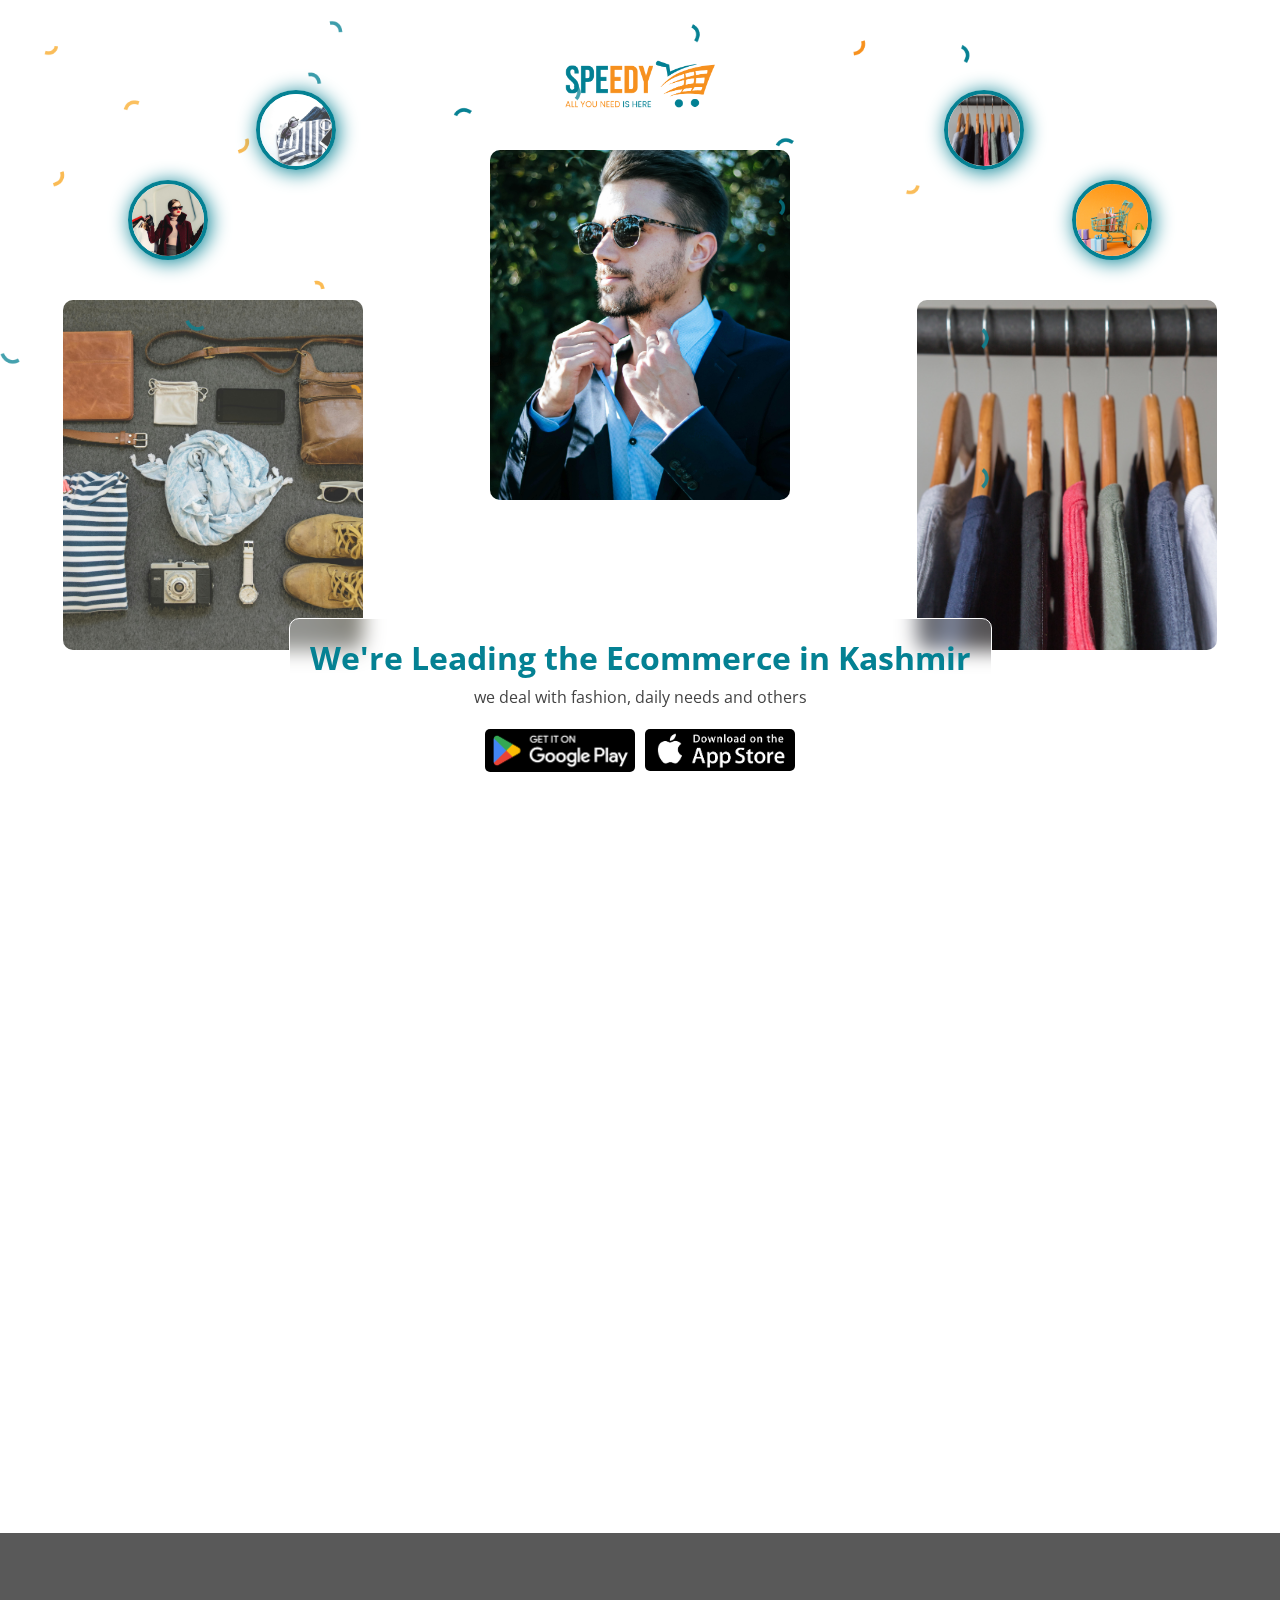
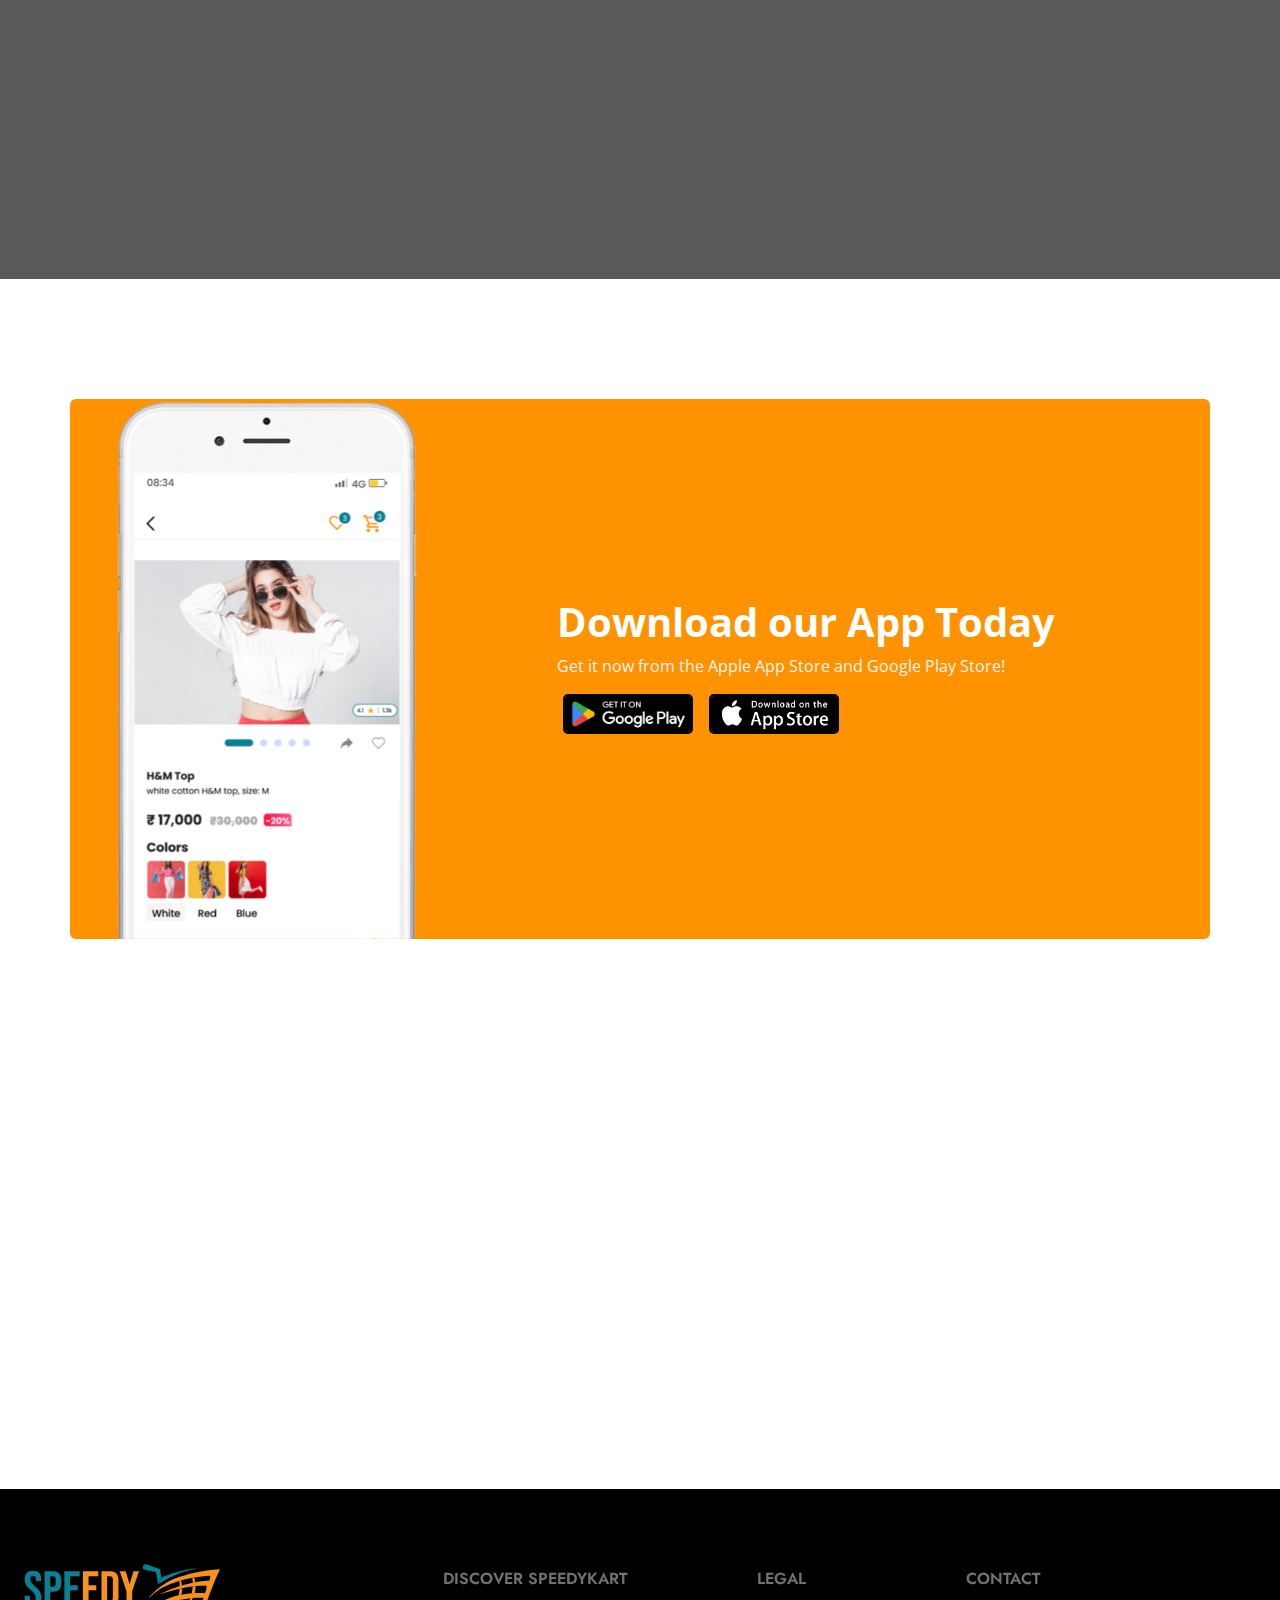
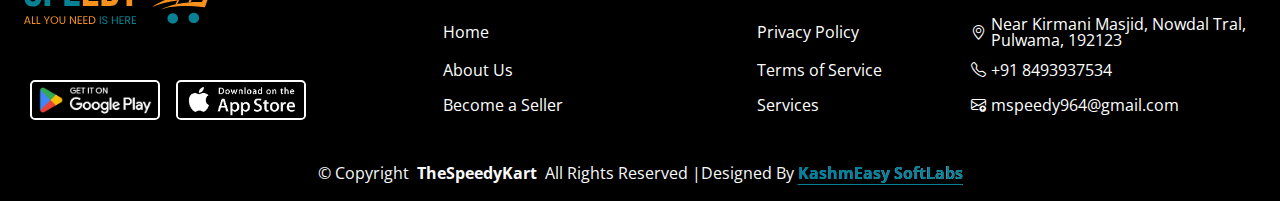
==== commit 4462c64d: "ss" ====
--- a/index.html
+++ b/index.html
@@ -5,12 +5,15 @@
   <meta charset="utf-8">
   <meta content="width=device-width, initial-scale=1.0" name="viewport">
   <title>SpeedyKart</title>
-  <meta content="" name="description">
-  <meta content="" name="keywords">
-
+  <meta name="og:title" content="The Speedy Kart" />
+  <meta name="og:description" content="Shop with ease and explore a wide range of products, or register as a vendor to start selling your own items
+  today" />
+  <meta name="og:image" content="assets/img/splash_icon.png" />
+  <meta content="Shop with ease and explore a wide range of products, or register as a vendor to start selling your own items
+  today" name="description">
+  <meta content="speedykart, speedy kart, murtaza rafiq, the speedy kart, ecommerce, shopping app, kashmirs shopping app" name="keywords">
 
   <link href="assets/img/splash_icon.png" rel="icon">
- 
   <!-- Fonts -->
   <link href="https://fonts.googleapis.com" rel="preconnect">
   <link href="https://fonts.gstatic.com" rel="preconnect" crossorigin>
@@ -247,17 +250,17 @@
             <i class="bi bi-geo-alt"></i> 
             <a href="#">Near Kirmani Masjid, Nowdal Tral, Pulwama, 192123</a></li>
           <li><i class="bi bi-telephone"></i> <a href="tel:8493937534">+91 8493937534</a></li>
-          <li><i class="bi bi-envelope-arrow-up"></i> <a href="mailto:mspeedy964@gmail.com">mspeed964@gmail.com</a></li>
+          <li><i class="bi bi-envelope-arrow-up"></i> <a href="mailto:mspeedy964@gmail.com">mspeedy964@gmail.com</a></li>
         </ul>
       </div>
       <div class="follow d-block">
-        <h4>Social Media</h4>
+        <!-- <h4>Social Media</h4>
         <div class="social-links d-flex">
           <a href=""><i class="bi bi-twitter-x p-2"></i></a>
           <a href=""><i class="bi bi-facebook p-2"></i></a>
           <a href=""><i class="bi bi-instagram p-2"></i></a>
           <a href=""><i class="bi bi-linkedin p-2"></i></a>
-        </div>
+        </div> -->
       
   <div class="container-fluid copyright text-center text-light">
     <p>© <span>Copyright</span> <strong class="px-1 sitename">TheSpeedyKart</strong> <span>All Rights Reserved |Designed By <a style="display: inline-block; background:linear-gradient(to right, dodgerblue,white ); font-weight: bold;background-clip: text; text-decoration: underline; text-underline-offset: 5px;" href="https://www.kashmeasy.com" target="_blank" referrerpolicy="no-referrer">KashmEasy
--- a/assets/css/main.css
+++ b/assets/css/main.css
@@ -83,6 +83,7 @@
     color: var(--heading-color);
     font-family: var(--heading-font);
 }
+
 
 /*--------------------------------------------------------------
 # Global Header
@@ -663,7 +664,9 @@
     border: 2px solid var(--accent-color);
 }
 
-/*--------------------------------------------------------------
+
+/*--------------------------------------------------------------
+# Service Details Section
 # Service Details Section
 --------------------------------------------------------------*/
 .service-details .services-list {
@@ -731,6 +734,7 @@
 
 /*--------------------------------------------------------------
 # Starter Section Section
+# Starter Section Section
 --------------------------------------------------------------*/
 
 .downloads-container {
